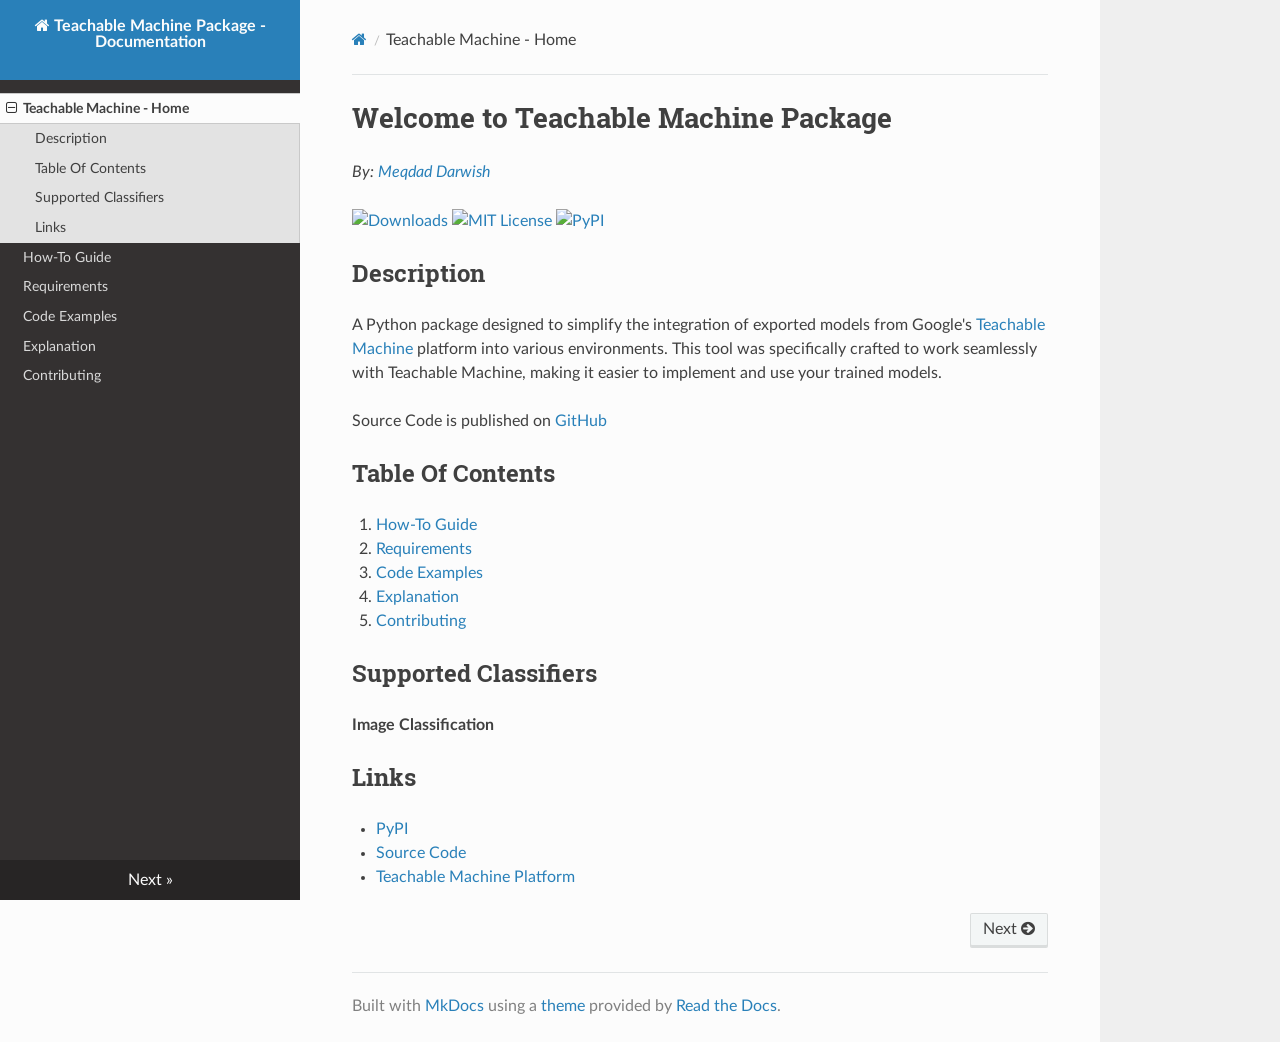
==== site/index.html @ 66cbc3a8 "build static documentation files for package version 1.2" ====
<!DOCTYPE html>
<html class="writer-html5" lang="en" >
<head>
    <meta charset="utf-8" />
    <meta http-equiv="X-UA-Compatible" content="IE=edge" />
    <meta name="viewport" content="width=device-width, initial-scale=1.0" /><meta name="description" content="None" />
      <link rel="shortcut icon" href="img/favicon.ico" />
    <title>Teachable Machine Package - Documentation</title>
    <link rel="stylesheet" href="css/theme.css" />
    <link rel="stylesheet" href="css/theme_extra.css" />
        <link rel="stylesheet" href="https://cdnjs.cloudflare.com/ajax/libs/highlight.js/11.8.0/styles/github.min.css" />
        <link href="assets/_mkdocstrings.css" rel="stylesheet" />
    
      <script>
        // Current page data
        var mkdocs_page_name = "Teachable Machine - Home";
        var mkdocs_page_input_path = "index.md";
        var mkdocs_page_url = null;
      </script>
    
    <!--[if lt IE 9]>
      <script src="js/html5shiv.min.js"></script>
    <![endif]-->
      <script src="https://cdnjs.cloudflare.com/ajax/libs/highlight.js/11.8.0/highlight.min.js"></script>
      <script>hljs.highlightAll();</script> 
</head>

<body class="wy-body-for-nav" role="document">

  <div class="wy-grid-for-nav">
    <nav data-toggle="wy-nav-shift" class="wy-nav-side stickynav">
    <div class="wy-side-scroll">
      <div class="wy-side-nav-search">
          <a href="." class="icon icon-home"> Teachable Machine Package - Documentation
        </a>
      </div>

      <div class="wy-menu wy-menu-vertical" data-spy="affix" role="navigation" aria-label="Navigation menu">
              <ul class="current">
                <li class="toctree-l1 current"><a class="reference internal current" href="#">Teachable Machine - Home</a>
    <ul class="current">
    <li class="toctree-l2"><a class="reference internal" href="#description">Description</a>
    </li>
    <li class="toctree-l2"><a class="reference internal" href="#table-of-contents">Table Of Contents</a>
    </li>
    <li class="toctree-l2"><a class="reference internal" href="#supported-classifiers">Supported Classifiers</a>
    </li>
    <li class="toctree-l2"><a class="reference internal" href="#links">Links</a>
    </li>
    </ul>
                </li>
              </ul>
              <ul>
                <li class="toctree-l1"><a class="reference internal" href="how-to-guide/">How-To Guide</a>
                </li>
              </ul>
              <ul>
                <li class="toctree-l1"><a class="reference internal" href="requirements/">Requirements</a>
                </li>
              </ul>
              <ul>
                <li class="toctree-l1"><a class="reference internal" href="codeExamples/">Code Examples</a>
                </li>
              </ul>
              <ul>
                <li class="toctree-l1"><a class="reference internal" href="explanation/">Explanation</a>
                </li>
              </ul>
              <ul>
                <li class="toctree-l1"><a class="reference internal" href="contribution/">Contributing</a>
                </li>
              </ul>
      </div>
    </div>
    </nav>

    <section data-toggle="wy-nav-shift" class="wy-nav-content-wrap">
      <nav class="wy-nav-top" role="navigation" aria-label="Mobile navigation menu">
          <i data-toggle="wy-nav-top" class="fa fa-bars"></i>
          <a href=".">Teachable Machine Package - Documentation</a>
        
      </nav>
      <div class="wy-nav-content">
        <div class="rst-content"><div role="navigation" aria-label="breadcrumbs navigation">
  <ul class="wy-breadcrumbs">
    <li><a href="." class="icon icon-home" aria-label="Docs"></a></li>
      <li class="breadcrumb-item active">Teachable Machine - Home</li>
    <li class="wy-breadcrumbs-aside">
    </li>
  </ul>
  <hr/>
</div>
          <div role="main" class="document" itemscope="itemscope" itemtype="http://schema.org/Article">
            <div class="section" itemprop="articleBody">
              
                <h1 id="welcome-to-teachable-machine-package">Welcome to Teachable Machine Package</h1>
<p><em>By: <a href="https://github.com/MeqdadDev">Meqdad Darwish</a></em></p>
<p><a href="https://pepy.tech/project/teachable-machine"><img alt="Downloads" src="https://static.pepy.tech/badge/teachable-machine" /></a>
<a href="https://choosealicense.com/licenses/mit/"><img alt="MIT License" src="https://img.shields.io/badge/License-MIT-green.svg" /></a>
<a href="https://pypi.org/project/teachable-machine/"><img alt="PyPI" src="https://img.shields.io/pypi/v/teachable-machine" /></a></p>
<h2 id="description">Description</h2>
<p>A Python package designed to simplify the integration of exported models from Google's <a href="https://teachablemachine.withgoogle.com/">Teachable Machine</a> platform into various environments.
This tool was specifically crafted to work seamlessly with Teachable Machine, making it easier to implement and use your trained models.</p>
<p>Source Code is published on <a href="https://github.com/MeqdadDev/teachable-machine">GitHub</a></p>
<h2 id="table-of-contents">Table Of Contents</h2>
<ol>
<li><a href="how-to-guide/">How-To Guide</a></li>
<li><a href="requirements/">Requirements</a></li>
<li><a href="codeExamples/">Code Examples</a></li>
<li><a href="explanation/">Explanation</a></li>
<li><a href="contribution/">Contributing</a></li>
</ol>
<h2 id="supported-classifiers">Supported Classifiers</h2>
<p><strong>Image Classification</strong></p>
<h2 id="links">Links</h2>
<ul>
<li>
<p><a href="https://pypi.org/project/teachable-machine/">PyPI</a></p>
</li>
<li>
<p><a href="https://github.com/MeqdadDev/teachable-machine">Source Code</a></p>
</li>
<li>
<p><a href="https://teachablemachine.withgoogle.com/">Teachable Machine Platform</a></p>
</li>
</ul>
              
            </div>
          </div><footer>
    <div class="rst-footer-buttons" role="navigation" aria-label="Footer Navigation">
        <a href="how-to-guide/" class="btn btn-neutral float-right" title="How-To Guide">Next <span class="icon icon-circle-arrow-right"></span></a>
    </div>

  <hr/>

  <div role="contentinfo">
    <!-- Copyright etc -->
  </div>

  Built with <a href="https://www.mkdocs.org/">MkDocs</a> using a <a href="https://github.com/readthedocs/sphinx_rtd_theme">theme</a> provided by <a href="https://readthedocs.org">Read the Docs</a>.
</footer>
          
        </div>
      </div>

    </section>

  </div>

  <div class="rst-versions" role="note" aria-label="Versions">
  <span class="rst-current-version" data-toggle="rst-current-version">
    
    
    
      <span><a href="how-to-guide/" style="color: #fcfcfc">Next &raquo;</a></span>
    
  </span>
</div>
    <script src="js/jquery-3.6.0.min.js"></script>
    <script>var base_url = ".";</script>
    <script src="js/theme_extra.js"></script>
    <script src="js/theme.js"></script>
    <script>
        jQuery(function () {
            SphinxRtdTheme.Navigation.enable(true);
        });
    </script>

</body>
</html>

<!--
MkDocs version : 1.6.0
Build Date UTC : 2024-08-16 12:16:47.919296+00:00
-->
---- site/css/theme.css ----
/*
 * This file is copied from the upstream ReadTheDocs Sphinx
 * theme. To aid upgradability this file should *not* be edited.
 * modifications we need should be included in theme_extra.css.
 *
 * https://github.com/readthedocs/sphinx_rtd_theme
 */

 /* sphinx_rtd_theme version 1.2.0 | MIT license */
html{box-sizing:border-box}*,:after,:before{box-sizing:inherit}article,aside,details,figcaption,figure,footer,header,hgroup,nav,section{display:block}audio,canvas,video{display:inline-block;*display:inline;*zoom:1}[hidden],audio:not([controls]){display:none}*{-webkit-box-sizing:border-box;-moz-box-sizing:border-box;box-sizing:border-box}html{font-size:100%;-webkit-text-size-adjust:100%;-ms-text-size-adjust:100%}body{margin:0}a:active,a:hover{outline:0}abbr[title]{border-bottom:1px dotted}b,strong{font-weight:700}blockquote{margin:0}dfn{font-style:italic}ins{background:#ff9;text-decoration:none}ins,mark{color:#000}mark{background:#ff0;font-style:italic;font-weight:700}.rst-content code,.rst-content tt,code,kbd,pre,samp{font-family:monospace,serif;_font-family:courier new,monospace;font-size:1em}pre{white-space:pre}q{quotes:none}q:after,q:before{content:"";content:none}small{font-size:85%}sub,sup{font-size:75%;line-height:0;position:relative;vertical-align:baseline}sup{top:-.5em}sub{bottom:-.25em}dl,ol,ul{margin:0;padding:0;list-style:none;list-style-image:none}li{list-style:none}dd{margin:0}img{border:0;-ms-interpolation-mode:bicubic;vertical-align:middle;max-width:100%}svg:not(:root){overflow:hidden}figure,form{margin:0}label{cursor:pointer}button,input,select,textarea{font-size:100%;margin:0;vertical-align:baseline;*vertical-align:middle}button,input{line-height:normal}button,input[type=button],input[type=reset],input[type=submit]{cursor:pointer;-webkit-appearance:button;*overflow:visible}button[disabled],input[disabled]{cursor:default}input[type=search]{-webkit-appearance:textfield;-moz-box-sizing:content-box;-webkit-box-sizing:content-box;box-sizing:content-box}textarea{resize:vertical}table{border-collapse:collapse;border-spacing:0}td{vertical-align:top}.chromeframe{margin:.2em 0;background:#ccc;color:#000;padding:.2em 0}.ir{display:block;border:0;text-indent:-999em;overflow:hidden;background-color:transparent;background-repeat:no-repeat;text-align:left;direction:ltr;*line-height:0}.ir br{display:none}.hidden{display:none!important;visibility:hidden}.visuallyhidden{border:0;clip:rect(0 0 0 0);height:1px;margin:-1px;overflow:hidden;padding:0;position:absolute;width:1px}.visuallyhidden.focusable:active,.visuallyhidden.focusable:focus{clip:auto;height:auto;margin:0;overflow:visible;position:static;width:auto}.invisible{visibility:hidden}.relative{position:relative}big,small{font-size:100%}@media print{body,html,section{background:none!important}*{box-shadow:none!important;text-shadow:none!important;filter:none!important;-ms-filter:none!important}a,a:visited{text-decoration:underline}.ir a:after,a[href^="#"]:after,a[href^="javascript:"]:after{content:""}blockquote,pre{page-break-inside:avoid}thead{display:table-header-group}img,tr{page-break-inside:avoid}img{max-width:100%!important}@page{margin:.5cm}.rst-content .toctree-wrapper>p.caption,h2,h3,p{orphans:3;widows:3}.rst-content .toctree-wrapper>p.caption,h2,h3{page-break-after:avoid}}.btn,.fa:before,.icon:before,.rst-content .admonition,.rst-content .admonition-title:before,.rst-content .admonition-todo,.rst-content .attention,.rst-content .caution,.rst-content .code-block-caption .headerlink:before,.rst-content .danger,.rst-content .eqno .headerlink:before,.rst-content .error,.rst-content .hint,.rst-content .important,.rst-content .note,.rst-content .seealso,.rst-content .tip,.rst-content .warning,.rst-content code.download span:first-child:before,.rst-content dl dt .headerlink:before,.rst-content h1 .headerlink:before,.rst-content h2 .headerlink:before,.rst-content h3 .headerlink:before,.rst-content h4 .headerlink:before,.rst-content h5 .headerlink:before,.rst-content h6 .headerlink:before,.rst-content p.caption .headerlink:before,.rst-content p .headerlink:before,.rst-content table>caption .headerlink:before,.rst-content tt.download span:first-child:before,.wy-alert,.wy-dropdown .caret:before,.wy-inline-validate.wy-inline-validate-danger .wy-input-context:before,.wy-inline-validate.wy-inline-validate-info .wy-input-context:before,.wy-inline-validate.wy-inline-validate-success .wy-input-context:before,.wy-inline-validate.wy-inline-validate-warning .wy-input-context:before,.wy-menu-vertical li.current>a button.toctree-expand:before,.wy-menu-vertical li.on a button.toctree-expand:before,.wy-menu-vertical li button.toctree-expand:before,input[type=color],input[type=date],input[type=datetime-local],input[type=datetime],input[type=email],input[type=month],input[type=number],input[type=password],input[type=search],input[type=tel],input[type=text],input[type=time],input[type=url],input[type=week],select,textarea{-webkit-font-smoothing:antialiased}.clearfix{*zoom:1}.clearfix:after,.clearfix:before{display:table;content:""}.clearfix:after{clear:both}/*!
 *  Font Awesome 4.7.0 by @davegandy - http://fontawesome.io - @fontawesome
 *  License - http://fontawesome.io/license (Font: SIL OFL 1.1, CSS: MIT License)
 */@font-face{font-family:FontAwesome;src:url(fonts/fontawesome-webfont.eot?674f50d287a8c48dc19ba404d20fe713);src:url(fonts/fontawesome-webfont.eot?674f50d287a8c48dc19ba404d20fe713?#iefix&v=4.7.0) format("embedded-opentype"),url(fonts/fontawesome-webfont.woff2?af7ae505a9eed503f8b8e6982036873e) format("woff2"),url(fonts/fontawesome-webfont.woff?fee66e712a8a08eef5805a46892932ad) format("woff"),url(fonts/fontawesome-webfont.ttf?b06871f281fee6b241d60582ae9369b9) format("truetype"),url(fonts/fontawesome-webfont.svg?912ec66d7572ff821749319396470bde#fontawesomeregular) format("svg");font-weight:400;font-style:normal}.fa,.icon,.rst-content .admonition-title,.rst-content .code-block-caption .headerlink,.rst-content .eqno .headerlink,.rst-content code.download span:first-child,.rst-content dl dt .headerlink,.rst-content h1 .headerlink,.rst-content h2 .headerlink,.rst-content h3 .headerlink,.rst-content h4 .headerlink,.rst-content h5 .headerlink,.rst-content h6 .headerlink,.rst-content p.caption .headerlink,.rst-content p .headerlink,.rst-content table>caption .headerlink,.rst-content tt.download span:first-child,.wy-menu-vertical li.current>a button.toctree-expand,.wy-menu-vertical li.on a button.toctree-expand,.wy-menu-vertical li button.toctree-expand{display:inline-block;font:normal normal normal 14px/1 FontAwesome;font-size:inherit;text-rendering:auto;-webkit-font-smoothing:antialiased;-moz-osx-font-smoothing:grayscale}.fa-lg{font-size:1.33333em;line-height:.75em;vertical-align:-15%}.fa-2x{font-size:2em}.fa-3x{font-size:3em}.fa-4x{font-size:4em}.fa-5x{font-size:5em}.fa-fw{width:1.28571em;text-align:center}.fa-ul{padding-left:0;margin-left:2.14286em;list-style-type:none}.fa-ul>li{position:relative}.fa-li{position:absolute;left:-2.14286em;width:2.14286em;top:.14286em;text-align:center}.fa-li.fa-lg{left:-1.85714em}.fa-border{padding:.2em .25em .15em;border:.08em solid #eee;border-radius:.1em}.fa-pull-left{float:left}.fa-pull-right{float:right}.fa-pull-left.icon,.fa.fa-pull-left,.rst-content .code-block-caption .fa-pull-left.headerlink,.rst-content .eqno .fa-pull-left.headerlink,.rst-content .fa-pull-left.admonition-title,.rst-content code.download span.fa-pull-left:first-child,.rst-content dl dt .fa-pull-left.headerlink,.rst-content h1 .fa-pull-left.headerlink,.rst-content h2 .fa-pull-left.headerlink,.rst-content h3 .fa-pull-left.headerlink,.rst-content h4 .fa-pull-left.headerlink,.rst-content h5 .fa-pull-left.headerlink,.rst-content h6 .fa-pull-left.headerlink,.rst-content p .fa-pull-left.headerlink,.rst-content table>caption .fa-pull-left.headerlink,.rst-content tt.download span.fa-pull-left:first-child,.wy-menu-vertical li.current>a button.fa-pull-left.toctree-expand,.wy-menu-vertical li.on a button.fa-pull-left.toctree-expand,.wy-menu-vertical li button.fa-pull-left.toctree-expand{margin-right:.3em}.fa-pull-right.icon,.fa.fa-pull-right,.rst-content .code-block-caption .fa-pull-right.headerlink,.rst-content .eqno .fa-pull-right.headerlink,.rst-content .fa-pull-right.admonition-title,.rst-content code.download span.fa-pull-right:first-child,.rst-content dl dt .fa-pull-right.headerlink,.rst-content h1 .fa-pull-right.headerlink,.rst-content h2 .fa-pull-right.headerlink,.rst-content h3 .fa-pull-right.headerlink,.rst-content h4 .fa-pull-right.headerlink,.rst-content h5 .fa-pull-right.headerlink,.rst-content h6 .fa-pull-right.headerlink,.rst-content p .fa-pull-right.headerlink,.rst-content table>caption .fa-pull-right.headerlink,.rst-content tt.download span.fa-pull-right:first-child,.wy-menu-vertical li.current>a button.fa-pull-right.toctree-expand,.wy-menu-vertical li.on a button.fa-pull-right.toctree-expand,.wy-menu-vertical li button.fa-pull-right.toctree-expand{margin-left:.3em}.pull-right{float:right}.pull-left{float:left}.fa.pull-left,.pull-left.icon,.rst-content .code-block-caption .pull-left.headerlink,.rst-content .eqno .pull-left.headerlink,.rst-content .pull-left.admonition-title,.rst-content code.download span.pull-left:first-child,.rst-content dl dt .pull-left.headerlink,.rst-content h1 .pull-left.headerlink,.rst-content h2 .pull-left.headerlink,.rst-content h3 .pull-left.headerlink,.rst-content h4 .pull-left.headerlink,.rst-content h5 .pull-left.headerlink,.rst-content h6 .pull-left.headerlink,.rst-content p .pull-left.headerlink,.rst-content table>caption .pull-left.headerlink,.rst-content tt.download span.pull-left:first-child,.wy-menu-vertical li.current>a button.pull-left.toctree-expand,.wy-menu-vertical li.on a button.pull-left.toctree-expand,.wy-menu-vertical li button.pull-left.toctree-expand{margin-right:.3em}.fa.pull-right,.pull-right.icon,.rst-content .code-block-caption .pull-right.headerlink,.rst-content .eqno .pull-right.headerlink,.rst-content .pull-right.admonition-title,.rst-content code.download span.pull-right:first-child,.rst-content dl dt .pull-right.headerlink,.rst-content h1 .pull-right.headerlink,.rst-content h2 .pull-right.headerlink,.rst-content h3 .pull-right.headerlink,.rst-content h4 .pull-right.headerlink,.rst-content h5 .pull-right.headerlink,.rst-content h6 .pull-right.headerlink,.rst-content p .pull-right.headerlink,.rst-content table>caption .pull-right.headerlink,.rst-content tt.download span.pull-right:first-child,.wy-menu-vertical li.current>a button.pull-right.toctree-expand,.wy-menu-vertical li.on a button.pull-right.toctree-expand,.wy-menu-vertical li button.pull-right.toctree-expand{margin-left:.3em}.fa-spin{-webkit-animation:fa-spin 2s linear infinite;animation:fa-spin 2s linear infinite}.fa-pulse{-webkit-animation:fa-spin 1s steps(8) infinite;animation:fa-spin 1s steps(8) infinite}@-webkit-keyframes fa-spin{0%{-webkit-transform:rotate(0deg);transform:rotate(0deg)}to{-webkit-transform:rotate(359deg);transform:rotate(359deg)}}@keyframes fa-spin{0%{-webkit-transform:rotate(0deg);transform:rotate(0deg)}to{-webkit-transform:rotate(359deg);transform:rotate(359deg)}}.fa-rotate-90{-ms-filter:"progid:DXImageTransform.Microsoft.BasicImage(rotation=1)";-webkit-transform:rotate(90deg);-ms-transform:rotate(90deg);transform:rotate(90deg)}.fa-rotate-180{-ms-filter:"progid:DXImageTransform.Microsoft.BasicImage(rotation=2)";-webkit-transform:rotate(180deg);-ms-transform:rotate(180deg);transform:rotate(180deg)}.fa-rotate-270{-ms-filter:"progid:DXImageTransform.Microsoft.BasicImage(rotation=3)";-webkit-transform:rotate(270deg);-ms-transform:rotate(270deg);transform:rotate(270deg)}.fa-flip-horizontal{-ms-filter:"progid:DXImageTransform.Microsoft.BasicImage(rotation=0, mirror=1)";-webkit-transform:scaleX(-1);-ms-transform:scaleX(-1);transform:scaleX(-1)}.fa-flip-vertical{-ms-filter:"progid:DXImageTransform.Microsoft.BasicImage(rotation=2, mirror=1)";-webkit-transform:scaleY(-1);-ms-transform:scaleY(-1);transform:scaleY(-1)}:root .fa-flip-horizontal,:root .fa-flip-vertical,:root .fa-rotate-90,:root .fa-rotate-180,:root .fa-rotate-270{filter:none}.fa-stack{position:relative;display:inline-block;width:2em;height:2em;line-height:2em;vertical-align:middle}.fa-stack-1x,.fa-stack-2x{position:absolute;left:0;width:100%;text-align:center}.fa-stack-1x{line-height:inherit}.fa-stack-2x{font-size:2em}.fa-inverse{color:#fff}.fa-glass:before{content:""}.fa-music:before{content:""}.fa-search:before,.icon-search:before{content:""}.fa-envelope-o:before{content:""}.fa-heart:before{content:""}.fa-star:before{content:""}.fa-star-o:before{content:""}.fa-user:before{content:""}.fa-film:before{content:""}.fa-th-large:before{content:""}.fa-th:before{content:""}.fa-th-list:before{content:""}.fa-check:before{content:""}.fa-close:before,.fa-remove:before,.fa-times:before{content:""}.fa-search-plus:before{content:""}.fa-search-minus:before{content:""}.fa-power-off:before{content:""}.fa-signal:before{content:""}.fa-cog:before,.fa-gear:before{content:""}.fa-trash-o:before{content:""}.fa-home:before,.icon-home:before{content:""}.fa-file-o:before{content:""}.fa-clock-o:before{content:""}.fa-road:before{content:""}.fa-download:before,.rst-content code.download span:first-child:before,.rst-content tt.download span:first-child:before{content:""}.fa-arrow-circle-o-down:before{content:""}.fa-arrow-circle-o-up:before{content:""}.fa-inbox:before{content:""}.fa-play-circle-o:before{content:""}.fa-repeat:before,.fa-rotate-right:before{content:""}.fa-refresh:before{content:""}.fa-list-alt:before{content:""}.fa-lock:before{content:""}.fa-flag:before{content:""}.fa-headphones:before{content:""}.fa-volume-off:before{content:""}.fa-volume-down:before{content:""}.fa-volume-up:before{content:""}.fa-qrcode:before{content:""}.fa-barcode:before{content:""}.fa-tag:before{content:""}.fa-tags:before{content:""}.fa-book:before,.icon-book:before{content:""}.fa-bookmark:before{content:""}.fa-print:before{content:""}.fa-camera:before{content:""}.fa-font:before{content:""}.fa-bold:before{content:""}.fa-italic:before{content:""}.fa-text-height:before{content:""}.fa-text-width:before{content:""}.fa-align-left:before{content:""}.fa-align-center:before{content:""}.fa-align-right:before{content:""}.fa-align-justify:before{content:""}.fa-list:before{content:""}.fa-dedent:before,.fa-outdent:before{content:""}.fa-indent:before{content:""}.fa-video-camera:before{content:""}.fa-image:before,.fa-photo:before,.fa-picture-o:before{content:""}.fa-pencil:before{content:""}.fa-map-marker:before{content:""}.fa-adjust:before{content:""}.fa-tint:before{content:""}.fa-edit:before,.fa-pencil-square-o:before{content:""}.fa-share-square-o:before{content:""}.fa-check-square-o:before{content:""}.fa-arrows:before{content:""}.fa-step-backward:before{content:""}.fa-fast-backward:before{content:""}.fa-backward:before{content:""}.fa-play:before{content:""}.fa-pause:before{content:""}.fa-stop:before{content:""}.fa-forward:before{content:""}.fa-fast-forward:before{content:""}.fa-step-forward:before{content:""}.fa-eject:before{content:""}.fa-chevron-left:before{content:""}.fa-chevron-right:before{content:""}.fa-plus-circle:before{content:""}.fa-minus-circle:before{content:""}.fa-times-circle:before,.wy-inline-validate.wy-inline-validate-danger .wy-input-context:before{content:""}.fa-check-circle:before,.wy-inline-validate.wy-inline-validate-success .wy-input-context:before{content:""}.fa-question-circle:before{content:""}.fa-info-circle:before{content:""}.fa-crosshairs:before{content:""}.fa-times-circle-o:before{content:""}.fa-check-circle-o:before{content:""}.fa-ban:before{content:""}.fa-arrow-left:before{content:""}.fa-arrow-right:before{content:""}.fa-arrow-up:before{content:""}.fa-arrow-down:before{content:""}.fa-mail-forward:before,.fa-share:before{content:""}.fa-expand:before{content:""}.fa-compress:before{content:""}.fa-plus:before{content:""}.fa-minus:before{content:""}.fa-asterisk:before{content:""}.fa-exclamation-circle:before,.rst-content .admonition-title:before,.wy-inline-validate.wy-inline-validate-info .wy-input-context:before,.wy-inline-validate.wy-inline-validate-warning .wy-input-context:before{content:""}.fa-gift:before{content:""}.fa-leaf:before{content:""}.fa-fire:before,.icon-fire:before{content:""}.fa-eye:before{content:""}.fa-eye-slash:before{content:""}.fa-exclamation-triangle:before,.fa-warning:before{content:""}.fa-plane:before{content:""}.fa-calendar:before{content:""}.fa-random:before{content:""}.fa-comment:before{content:""}.fa-magnet:before{content:""}.fa-chevron-up:before{content:""}.fa-chevron-down:before{content:""}.fa-retweet:before{content:""}.fa-shopping-cart:before{content:""}.fa-folder:before{content:""}.fa-folder-open:before{content:""}.fa-arrows-v:before{content:""}.fa-arrows-h:before{content:""}.fa-bar-chart-o:before,.fa-bar-chart:before{content:""}.fa-twitter-square:before{content:""}.fa-facebook-square:before{content:""}.fa-camera-retro:before{content:""}.fa-key:before{content:""}.fa-cogs:before,.fa-gears:before{content:""}.fa-comments:before{content:""}.fa-thumbs-o-up:before{content:""}.fa-thumbs-o-down:before{content:""}.fa-star-half:before{content:""}.fa-heart-o:before{content:""}.fa-sign-out:before{content:""}.fa-linkedin-square:before{content:""}.fa-thumb-tack:before{content:""}.fa-external-link:before{content:""}.fa-sign-in:before{content:""}.fa-trophy:before{content:""}.fa-github-square:before{content:""}.fa-upload:before{content:""}.fa-lemon-o:before{content:""}.fa-phone:before{content:""}.fa-square-o:before{content:""}.fa-bookmark-o:before{content:""}.fa-phone-square:before{content:""}.fa-twitter:before{content:""}.fa-facebook-f:before,.fa-facebook:before{content:""}.fa-github:before,.icon-github:before{content:""}.fa-unlock:before{content:""}.fa-credit-card:before{content:""}.fa-feed:before,.fa-rss:before{content:""}.fa-hdd-o:before{content:""}.fa-bullhorn:before{content:""}.fa-bell:before{content:""}.fa-certificate:before{content:""}.fa-hand-o-right:before{content:""}.fa-hand-o-left:before{content:""}.fa-hand-o-up:before{content:""}.fa-hand-o-down:before{content:""}.fa-arrow-circle-left:before,.icon-circle-arrow-left:before{content:""}.fa-arrow-circle-right:before,.icon-circle-arrow-right:before{content:""}.fa-arrow-circle-up:before{content:""}.fa-arrow-circle-down:before{content:""}.fa-globe:before{content:""}.fa-wrench:before{content:""}.fa-tasks:before{content:""}.fa-filter:before{content:""}.fa-briefcase:before{content:""}.fa-arrows-alt:before{content:""}.fa-group:before,.fa-users:before{content:""}.fa-chain:before,.fa-link:before,.icon-link:before{content:""}.fa-cloud:before{content:""}.fa-flask:before{content:""}.fa-cut:before,.fa-scissors:before{content:""}.fa-copy:before,.fa-files-o:before{content:""}.fa-paperclip:before{content:""}.fa-floppy-o:before,.fa-save:before{content:""}.fa-square:before{content:""}.fa-bars:before,.fa-navicon:before,.fa-reorder:before{content:""}.fa-list-ul:before{content:""}.fa-list-ol:before{content:""}.fa-strikethrough:before{content:""}.fa-underline:before{content:""}.fa-table:before{content:""}.fa-magic:before{content:""}.fa-truck:before{content:""}.fa-pinterest:before{content:""}.fa-pinterest-square:before{content:""}.fa-google-plus-square:before{content:""}.fa-google-plus:before{content:""}.fa-money:before{content:""}.fa-caret-down:before,.icon-caret-down:before,.wy-dropdown .caret:before{content:""}.fa-caret-up:before{content:""}.fa-caret-left:before{content:""}.fa-caret-right:before{content:""}.fa-columns:before{content:""}.fa-sort:before,.fa-unsorted:before{content:""}.fa-sort-desc:before,.fa-sort-down:before{content:""}.fa-sort-asc:before,.fa-sort-up:before{content:""}.fa-envelope:before{content:""}.fa-linkedin:before{content:""}.fa-rotate-left:before,.fa-undo:before{content:""}.fa-gavel:before,.fa-legal:before{content:""}.fa-dashboard:before,.fa-tachometer:before{content:""}.fa-comment-o:before{content:""}.fa-comments-o:before{content:""}.fa-bolt:before,.fa-flash:before{content:""}.fa-sitemap:before{content:""}.fa-umbrella:before{content:""}.fa-clipboard:before,.fa-paste:before{content:""}.fa-lightbulb-o:before{content:""}.fa-exchange:before{content:""}.fa-cloud-download:before{content:""}.fa-cloud-upload:before{content:""}.fa-user-md:before{content:""}.fa-stethoscope:before{content:""}.fa-suitcase:before{content:""}.fa-bell-o:before{content:""}.fa-coffee:before{content:""}.fa-cutlery:before{content:""}.fa-file-text-o:before{content:""}.fa-building-o:before{content:""}.fa-hospital-o:before{content:""}.fa-ambulance:before{content:""}.fa-medkit:before{content:""}.fa-fighter-jet:before{content:""}.fa-beer:before{content:""}.fa-h-square:before{content:""}.fa-plus-square:before{content:""}.fa-angle-double-left:before{content:""}.fa-angle-double-right:before{content:""}.fa-angle-double-up:before{content:""}.fa-angle-double-down:before{content:""}.fa-angle-left:before{content:""}.fa-angle-right:before{content:""}.fa-angle-up:before{content:""}.fa-angle-down:before{content:""}.fa-desktop:before{content:""}.fa-laptop:before{content:""}.fa-tablet:before{content:""}.fa-mobile-phone:before,.fa-mobile:before{content:""}.fa-circle-o:before{content:""}.fa-quote-left:before{content:""}.fa-quote-right:before{content:""}.fa-spinner:before{content:""}.fa-circle:before{content:""}.fa-mail-reply:before,.fa-reply:before{content:""}.fa-github-alt:before{content:""}.fa-folder-o:before{content:""}.fa-folder-open-o:before{content:""}.fa-smile-o:before{content:""}.fa-frown-o:before{content:""}.fa-meh-o:before{content:""}.fa-gamepad:before{content:""}.fa-keyboard-o:before{content:""}.fa-flag-o:before{content:""}.fa-flag-checkered:before{content:""}.fa-terminal:before{content:""}.fa-code:before{content:""}.fa-mail-reply-all:before,.fa-reply-all:before{content:""}.fa-star-half-empty:before,.fa-star-half-full:before,.fa-star-half-o:before{content:""}.fa-location-arrow:before{content:""}.fa-crop:before{content:""}.fa-code-fork:before{content:""}.fa-chain-broken:before,.fa-unlink:before{content:""}.fa-question:before{content:""}.fa-info:before{content:""}.fa-exclamation:before{content:""}.fa-superscript:before{content:""}.fa-subscript:before{content:""}.fa-eraser:before{content:""}.fa-puzzle-piece:before{content:""}.fa-microphone:before{content:""}.fa-microphone-slash:before{content:""}.fa-shield:before{content:""}.fa-calendar-o:before{content:""}.fa-fire-extinguisher:before{content:""}.fa-rocket:before{content:""}.fa-maxcdn:before{content:""}.fa-chevron-circle-left:before{content:""}.fa-chevron-circle-right:before{content:""}.fa-chevron-circle-up:before{content:""}.fa-chevron-circle-down:before{content:""}.fa-html5:before{content:""}.fa-css3:before{content:""}.fa-anchor:before{content:""}.fa-unlock-alt:before{content:""}.fa-bullseye:before{content:""}.fa-ellipsis-h:before{content:""}.fa-ellipsis-v:before{content:""}.fa-rss-square:before{content:""}.fa-play-circle:before{content:""}.fa-ticket:before{content:""}.fa-minus-square:before{content:""}.fa-minus-square-o:before,.wy-menu-vertical li.current>a button.toctree-expand:before,.wy-menu-vertical li.on a button.toctree-expand:before{content:""}.fa-level-up:before{content:""}.fa-level-down:before{content:""}.fa-check-square:before{content:""}.fa-pencil-square:before{content:""}.fa-external-link-square:before{content:""}.fa-share-square:before{content:""}.fa-compass:before{content:""}.fa-caret-square-o-down:before,.fa-toggle-down:before{content:""}.fa-caret-square-o-up:before,.fa-toggle-up:before{content:""}.fa-caret-square-o-right:before,.fa-toggle-right:before{content:""}.fa-eur:before,.fa-euro:before{content:""}.fa-gbp:before{content:""}.fa-dollar:before,.fa-usd:before{content:""}.fa-inr:before,.fa-rupee:before{content:""}.fa-cny:before,.fa-jpy:before,.fa-rmb:before,.fa-yen:before{content:""}.fa-rouble:before,.fa-rub:before,.fa-ruble:before{content:""}.fa-krw:before,.fa-won:before{content:""}.fa-bitcoin:before,.fa-btc:before{content:""}.fa-file:before{content:""}.fa-file-text:before{content:""}.fa-sort-alpha-asc:before{content:""}.fa-sort-alpha-desc:before{content:""}.fa-sort-amount-asc:before{content:""}.fa-sort-amount-desc:before{content:""}.fa-sort-numeric-asc:before{content:""}.fa-sort-numeric-desc:before{content:""}.fa-thumbs-up:before{content:""}.fa-thumbs-down:before{content:""}.fa-youtube-square:before{content:""}.fa-youtube:before{content:""}.fa-xing:before{content:""}.fa-xing-square:before{content:""}.fa-youtube-play:before{content:""}.fa-dropbox:before{content:""}.fa-stack-overflow:before{content:""}.fa-instagram:before{content:""}.fa-flickr:before{content:""}.fa-adn:before{content:""}.fa-bitbucket:before,.icon-bitbucket:before{content:""}.fa-bitbucket-square:before{content:""}.fa-tumblr:before{content:""}.fa-tumblr-square:before{content:""}.fa-long-arrow-down:before{content:""}.fa-long-arrow-up:before{content:""}.fa-long-arrow-left:before{content:""}.fa-long-arrow-right:before{content:""}.fa-apple:before{content:""}.fa-windows:before{content:""}.fa-android:before{content:""}.fa-linux:before{content:""}.fa-dribbble:before{content:""}.fa-skype:before{content:""}.fa-foursquare:before{content:""}.fa-trello:before{content:""}.fa-female:before{content:""}.fa-male:before{content:""}.fa-gittip:before,.fa-gratipay:before{content:""}.fa-sun-o:before{content:""}.fa-moon-o:before{content:""}.fa-archive:before{content:""}.fa-bug:before{content:""}.fa-vk:before{content:""}.fa-weibo:before{content:""}.fa-renren:before{content:""}.fa-pagelines:before{content:""}.fa-stack-exchange:before{content:""}.fa-arrow-circle-o-right:before{content:""}.fa-arrow-circle-o-left:before{content:""}.fa-caret-square-o-left:before,.fa-toggle-left:before{content:""}.fa-dot-circle-o:before{content:""}.fa-wheelchair:before{content:""}.fa-vimeo-square:before{content:""}.fa-try:before,.fa-turkish-lira:before{content:""}.fa-plus-square-o:before,.wy-menu-vertical li button.toctree-expand:before{content:""}.fa-space-shuttle:before{content:""}.fa-slack:before{content:""}.fa-envelope-square:before{content:""}.fa-wordpress:before{content:""}.fa-openid:before{content:""}.fa-bank:before,.fa-institution:before,.fa-university:before{content:""}.fa-graduation-cap:before,.fa-mortar-board:before{content:""}.fa-yahoo:before{content:""}.fa-google:before{content:""}.fa-reddit:before{content:""}.fa-reddit-square:before{content:""}.fa-stumbleupon-circle:before{content:""}.fa-stumbleupon:before{content:""}.fa-delicious:before{content:""}.fa-digg:before{content:""}.fa-pied-piper-pp:before{content:""}.fa-pied-piper-alt:before{content:""}.fa-drupal:before{content:""}.fa-joomla:before{content:""}.fa-language:before{content:""}.fa-fax:before{content:""}.fa-building:before{content:""}.fa-child:before{content:""}.fa-paw:before{content:""}.fa-spoon:before{content:""}.fa-cube:before{content:""}.fa-cubes:before{content:""}.fa-behance:before{content:""}.fa-behance-square:before{content:""}.fa-steam:before{content:""}.fa-steam-square:before{content:""}.fa-recycle:before{content:""}.fa-automobile:before,.fa-car:before{content:""}.fa-cab:before,.fa-taxi:before{content:""}.fa-tree:before{content:""}.fa-spotify:before{content:""}.fa-deviantart:before{content:""}.fa-soundcloud:before{content:""}.fa-database:before{content:""}.fa-file-pdf-o:before{content:""}.fa-file-word-o:before{content:""}.fa-file-excel-o:before{content:""}.fa-file-powerpoint-o:before{content:""}.fa-file-image-o:before,.fa-file-photo-o:before,.fa-file-picture-o:before{content:""}.fa-file-archive-o:before,.fa-file-zip-o:before{content:""}.fa-file-audio-o:before,.fa-file-sound-o:before{content:""}.fa-file-movie-o:before,.fa-file-video-o:before{content:""}.fa-file-code-o:before{content:""}.fa-vine:before{content:""}.fa-codepen:before{content:""}.fa-jsfiddle:before{content:""}.fa-life-bouy:before,.fa-life-buoy:before,.fa-life-ring:before,.fa-life-saver:before,.fa-support:before{content:""}.fa-circle-o-notch:before{content:""}.fa-ra:before,.fa-rebel:before,.fa-resistance:before{content:""}.fa-empire:before,.fa-ge:before{content:""}.fa-git-square:before{content:""}.fa-git:before{content:""}.fa-hacker-news:before,.fa-y-combinator-square:before,.fa-yc-square:before{content:""}.fa-tencent-weibo:before{content:""}.fa-qq:before{content:""}.fa-wechat:before,.fa-weixin:before{content:""}.fa-paper-plane:before,.fa-send:before{content:""}.fa-paper-plane-o:before,.fa-send-o:before{content:""}.fa-history:before{content:""}.fa-circle-thin:before{content:""}.fa-header:before{content:""}.fa-paragraph:before{content:""}.fa-sliders:before{content:""}.fa-share-alt:before{content:""}.fa-share-alt-square:before{content:""}.fa-bomb:before{content:""}.fa-futbol-o:before,.fa-soccer-ball-o:before{content:""}.fa-tty:before{content:""}.fa-binoculars:before{content:""}.fa-plug:before{content:""}.fa-slideshare:before{content:""}.fa-twitch:before{content:""}.fa-yelp:before{content:""}.fa-newspaper-o:before{content:""}.fa-wifi:before{content:""}.fa-calculator:before{content:""}.fa-paypal:before{content:""}.fa-google-wallet:before{content:""}.fa-cc-visa:before{content:""}.fa-cc-mastercard:before{content:""}.fa-cc-discover:before{content:""}.fa-cc-amex:before{content:""}.fa-cc-paypal:before{content:""}.fa-cc-stripe:before{content:""}.fa-bell-slash:before{content:""}.fa-bell-slash-o:before{content:""}.fa-trash:before{content:""}.fa-copyright:before{content:""}.fa-at:before{content:""}.fa-eyedropper:before{content:""}.fa-paint-brush:before{content:""}.fa-birthday-cake:before{content:""}.fa-area-chart:before{content:""}.fa-pie-chart:before{content:""}.fa-line-chart:before{content:""}.fa-lastfm:before{content:""}.fa-lastfm-square:before{content:""}.fa-toggle-off:before{content:""}.fa-toggle-on:before{content:""}.fa-bicycle:before{content:""}.fa-bus:before{content:""}.fa-ioxhost:before{content:""}.fa-angellist:before{content:""}.fa-cc:before{content:""}.fa-ils:before,.fa-shekel:before,.fa-sheqel:before{content:""}.fa-meanpath:before{content:""}.fa-buysellads:before{content:""}.fa-connectdevelop:before{content:""}.fa-dashcube:before{content:""}.fa-forumbee:before{content:""}.fa-leanpub:before{content:""}.fa-sellsy:before{content:""}.fa-shirtsinbulk:before{content:""}.fa-simplybuilt:before{content:""}.fa-skyatlas:before{content:""}.fa-cart-plus:before{content:""}.fa-cart-arrow-down:before{content:""}.fa-diamond:before{content:""}.fa-ship:before{content:""}.fa-user-secret:before{content:""}.fa-motorcycle:before{content:""}.fa-street-view:before{content:""}.fa-heartbeat:before{content:""}.fa-venus:before{content:""}.fa-mars:before{content:""}.fa-mercury:before{content:""}.fa-intersex:before,.fa-transgender:before{content:""}.fa-transgender-alt:before{content:""}.fa-venus-double:before{content:""}.fa-mars-double:before{content:""}.fa-venus-mars:before{content:""}.fa-mars-stroke:before{content:""}.fa-mars-stroke-v:before{content:""}.fa-mars-stroke-h:before{content:""}.fa-neuter:before{content:""}.fa-genderless:before{content:""}.fa-facebook-official:before{content:""}.fa-pinterest-p:before{content:""}.fa-whatsapp:before{content:""}.fa-server:before{content:""}.fa-user-plus:before{content:""}.fa-user-times:before{content:""}.fa-bed:before,.fa-hotel:before{content:""}.fa-viacoin:before{content:""}.fa-train:before{content:""}.fa-subway:before{content:""}.fa-medium:before{content:""}.fa-y-combinator:before,.fa-yc:before{content:""}.fa-optin-monster:before{content:""}.fa-opencart:before{content:""}.fa-expeditedssl:before{content:""}.fa-battery-4:before,.fa-battery-full:before,.fa-battery:before{content:""}.fa-battery-3:before,.fa-battery-three-quarters:before{content:""}.fa-battery-2:before,.fa-battery-half:before{content:""}.fa-battery-1:before,.fa-battery-quarter:before{content:""}.fa-battery-0:before,.fa-battery-empty:before{content:""}.fa-mouse-pointer:before{content:""}.fa-i-cursor:before{content:""}.fa-object-group:before{content:""}.fa-object-ungroup:before{content:""}.fa-sticky-note:before{content:""}.fa-sticky-note-o:before{content:""}.fa-cc-jcb:before{content:""}.fa-cc-diners-club:before{content:""}.fa-clone:before{content:""}.fa-balance-scale:before{content:""}.fa-hourglass-o:before{content:""}.fa-hourglass-1:before,.fa-hourglass-start:before{content:""}.fa-hourglass-2:before,.fa-hourglass-half:before{content:""}.fa-hourglass-3:before,.fa-hourglass-end:before{content:""}.fa-hourglass:before{content:""}.fa-hand-grab-o:before,.fa-hand-rock-o:before{content:""}.fa-hand-paper-o:before,.fa-hand-stop-o:before{content:""}.fa-hand-scissors-o:before{content:""}.fa-hand-lizard-o:before{content:""}.fa-hand-spock-o:before{content:""}.fa-hand-pointer-o:before{content:""}.fa-hand-peace-o:before{content:""}.fa-trademark:before{content:""}.fa-registered:before{content:""}.fa-creative-commons:before{content:""}.fa-gg:before{content:""}.fa-gg-circle:before{content:""}.fa-tripadvisor:before{content:""}.fa-odnoklassniki:before{content:""}.fa-odnoklassniki-square:before{content:""}.fa-get-pocket:before{content:""}.fa-wikipedia-w:before{content:""}.fa-safari:before{content:""}.fa-chrome:before{content:""}.fa-firefox:before{content:""}.fa-opera:before{content:""}.fa-internet-explorer:before{content:""}.fa-television:before,.fa-tv:before{content:""}.fa-contao:before{content:""}.fa-500px:before{content:""}.fa-amazon:before{content:""}.fa-calendar-plus-o:before{content:""}.fa-calendar-minus-o:before{content:""}.fa-calendar-times-o:before{content:""}.fa-calendar-check-o:before{content:""}.fa-industry:before{content:""}.fa-map-pin:before{content:""}.fa-map-signs:before{content:""}.fa-map-o:before{content:""}.fa-map:before{content:""}.fa-commenting:before{content:""}.fa-commenting-o:before{content:""}.fa-houzz:before{content:""}.fa-vimeo:before{content:""}.fa-black-tie:before{content:""}.fa-fonticons:before{content:""}.fa-reddit-alien:before{content:""}.fa-edge:before{content:""}.fa-credit-card-alt:before{content:""}.fa-codiepie:before{content:""}.fa-modx:before{content:""}.fa-fort-awesome:before{content:""}.fa-usb:before{content:""}.fa-product-hunt:before{content:""}.fa-mixcloud:before{content:""}.fa-scribd:before{content:""}.fa-pause-circle:before{content:""}.fa-pause-circle-o:before{content:""}.fa-stop-circle:before{content:""}.fa-stop-circle-o:before{content:""}.fa-shopping-bag:before{content:""}.fa-shopping-basket:before{content:""}.fa-hashtag:before{content:""}.fa-bluetooth:before{content:""}.fa-bluetooth-b:before{content:""}.fa-percent:before{content:""}.fa-gitlab:before,.icon-gitlab:before{content:""}.fa-wpbeginner:before{content:""}.fa-wpforms:before{content:""}.fa-envira:before{content:""}.fa-universal-access:before{content:""}.fa-wheelchair-alt:before{content:""}.fa-question-circle-o:before{content:""}.fa-blind:before{content:""}.fa-audio-description:before{content:""}.fa-volume-control-phone:before{content:""}.fa-braille:before{content:""}.fa-assistive-listening-systems:before{content:""}.fa-american-sign-language-interpreting:before,.fa-asl-interpreting:before{content:""}.fa-deaf:before,.fa-deafness:before,.fa-hard-of-hearing:before{content:""}.fa-glide:before{content:""}.fa-glide-g:before{content:""}.fa-sign-language:before,.fa-signing:before{content:""}.fa-low-vision:before{content:""}.fa-viadeo:before{content:""}.fa-viadeo-square:before{content:""}.fa-snapchat:before{content:""}.fa-snapchat-ghost:before{content:""}.fa-snapchat-square:before{content:""}.fa-pied-piper:before{content:""}.fa-first-order:before{content:""}.fa-yoast:before{content:""}.fa-themeisle:before{content:""}.fa-google-plus-circle:before,.fa-google-plus-official:before{content:""}.fa-fa:before,.fa-font-awesome:before{content:""}.fa-handshake-o:before{content:""}.fa-envelope-open:before{content:""}.fa-envelope-open-o:before{content:""}.fa-linode:before{content:""}.fa-address-book:before{content:""}.fa-address-book-o:before{content:""}.fa-address-card:before,.fa-vcard:before{content:""}.fa-address-card-o:before,.fa-vcard-o:before{content:""}.fa-user-circle:before{content:""}.fa-user-circle-o:before{content:""}.fa-user-o:before{content:""}.fa-id-badge:before{content:""}.fa-drivers-license:before,.fa-id-card:before{content:""}.fa-drivers-license-o:before,.fa-id-card-o:before{content:""}.fa-quora:before{content:""}.fa-free-code-camp:before{content:""}.fa-telegram:before{content:""}.fa-thermometer-4:before,.fa-thermometer-full:before,.fa-thermometer:before{content:""}.fa-thermometer-3:before,.fa-thermometer-three-quarters:before{content:""}.fa-thermometer-2:before,.fa-thermometer-half:before{content:""}.fa-thermometer-1:before,.fa-thermometer-quarter:before{content:""}.fa-thermometer-0:before,.fa-thermometer-empty:before{content:""}.fa-shower:before{content:""}.fa-bath:before,.fa-bathtub:before,.fa-s15:before{content:""}.fa-podcast:before{content:""}.fa-window-maximize:before{content:""}.fa-window-minimize:before{content:""}.fa-window-restore:before{content:""}.fa-times-rectangle:before,.fa-window-close:before{content:""}.fa-times-rectangle-o:before,.fa-window-close-o:before{content:""}.fa-bandcamp:before{content:""}.fa-grav:before{content:""}.fa-etsy:before{content:""}.fa-imdb:before{content:""}.fa-ravelry:before{content:""}.fa-eercast:before{content:""}.fa-microchip:before{content:""}.fa-snowflake-o:before{content:""}.fa-superpowers:before{content:""}.fa-wpexplorer:before{content:""}.fa-meetup:before{content:""}.sr-only{position:absolute;width:1px;height:1px;padding:0;margin:-1px;overflow:hidden;clip:rect(0,0,0,0);border:0}.sr-only-focusable:active,.sr-only-focusable:focus{position:static;width:auto;height:auto;margin:0;overflow:visible;clip:auto}.fa,.icon,.rst-content .admonition-title,.rst-content .code-block-caption .headerlink,.rst-content .eqno .headerlink,.rst-content code.download span:first-child,.rst-content dl dt .headerlink,.rst-content h1 .headerlink,.rst-content h2 .headerlink,.rst-content h3 .headerlink,.rst-content h4 .headerlink,.rst-content h5 .headerlink,.rst-content h6 .headerlink,.rst-content p.caption .headerlink,.rst-content p .headerlink,.rst-content table>caption .headerlink,.rst-content tt.download span:first-child,.wy-dropdown .caret,.wy-inline-validate.wy-inline-validate-danger .wy-input-context,.wy-inline-validate.wy-inline-validate-info .wy-input-context,.wy-inline-validate.wy-inline-validate-success .wy-input-context,.wy-inline-validate.wy-inline-validate-warning .wy-input-context,.wy-menu-vertical li.current>a button.toctree-expand,.wy-menu-vertical li.on a button.toctree-expand,.wy-menu-vertical li button.toctree-expand{font-family:inherit}.fa:before,.icon:before,.rst-content .admonition-title:before,.rst-content .code-block-caption .headerlink:before,.rst-content .eqno .headerlink:before,.rst-content code.download span:first-child:before,.rst-content dl dt .headerlink:before,.rst-content h1 .headerlink:before,.rst-content h2 .headerlink:before,.rst-content h3 .headerlink:before,.rst-content h4 .headerlink:before,.rst-content h5 .headerlink:before,.rst-content h6 .headerlink:before,.rst-content p.caption .headerlink:before,.rst-content p .headerlink:before,.rst-content table>caption .headerlink:before,.rst-content tt.download span:first-child:before,.wy-dropdown .caret:before,.wy-inline-validate.wy-inline-validate-danger .wy-input-context:before,.wy-inline-validate.wy-inline-validate-info .wy-input-context:before,.wy-inline-validate.wy-inline-validate-success .wy-input-context:before,.wy-inline-validate.wy-inline-validate-warning .wy-input-context:before,.wy-menu-vertical li.current>a button.toctree-expand:before,.wy-menu-vertical li.on a button.toctree-expand:before,.wy-menu-vertical li button.toctree-expand:before{font-family:FontAwesome;display:inline-block;font-style:normal;font-weight:400;line-height:1;text-decoration:inherit}.rst-content .code-block-caption a .headerlink,.rst-content .eqno a .headerlink,.rst-content a .admonition-title,.rst-content code.download a span:first-child,.rst-content dl dt a .headerlink,.rst-content h1 a .headerlink,.rst-content h2 a .headerlink,.rst-content h3 a .headerlink,.rst-content h4 a .headerlink,.rst-content h5 a .headerlink,.rst-content h6 a .headerlink,.rst-content p.caption a .headerlink,.rst-content p a .headerlink,.rst-content table>caption a .headerlink,.rst-content tt.download a span:first-child,.wy-menu-vertical li.current>a button.toctree-expand,.wy-menu-vertical li.on a button.toctree-expand,.wy-menu-vertical li a button.toctree-expand,a .fa,a .icon,a .rst-content .admonition-title,a .rst-content .code-block-caption .headerlink,a .rst-content .eqno .headerlink,a .rst-content code.download span:first-child,a .rst-content dl dt .headerlink,a .rst-content h1 .headerlink,a .rst-content h2 .headerlink,a .rst-content h3 .headerlink,a .rst-content h4 .headerlink,a .rst-content h5 .headerlink,a .rst-content h6 .headerlink,a .rst-content p.caption .headerlink,a .rst-content p .headerlink,a .rst-content table>caption .headerlink,a .rst-content tt.download span:first-child,a .wy-menu-vertical li button.toctree-expand{display:inline-block;text-decoration:inherit}.btn .fa,.btn .icon,.btn .rst-content .admonition-title,.btn .rst-content .code-block-caption .headerlink,.btn .rst-content .eqno .headerlink,.btn .rst-content code.download span:first-child,.btn .rst-content dl dt .headerlink,.btn .rst-content h1 .headerlink,.btn .rst-content h2 .headerlink,.btn .rst-content h3 .headerlink,.btn .rst-content h4 .headerlink,.btn .rst-content h5 .headerlink,.btn .rst-content h6 .headerlink,.btn .rst-content p .headerlink,.btn .rst-content table>caption .headerlink,.btn .rst-content tt.download span:first-child,.btn .wy-menu-vertical li.current>a button.toctree-expand,.btn .wy-menu-vertical li.on a button.toctree-expand,.btn .wy-menu-vertical li button.toctree-expand,.nav .fa,.nav .icon,.nav .rst-content .admonition-title,.nav .rst-content .code-block-caption .headerlink,.nav .rst-content .eqno .headerlink,.nav .rst-content code.download span:first-child,.nav .rst-content dl dt .headerlink,.nav .rst-content h1 .headerlink,.nav .rst-content h2 .headerlink,.nav .rst-content h3 .headerlink,.nav .rst-content h4 .headerlink,.nav .rst-content h5 .headerlink,.nav .rst-content h6 .headerlink,.nav .rst-content p .headerlink,.nav .rst-content table>caption .headerlink,.nav .rst-content tt.download span:first-child,.nav .wy-menu-vertical li.current>a button.toctree-expand,.nav .wy-menu-vertical li.on a button.toctree-expand,.nav .wy-menu-vertical li button.toctree-expand,.rst-content .btn .admonition-title,.rst-content .code-block-caption .btn .headerlink,.rst-content .code-block-caption .nav .headerlink,.rst-content .eqno .btn .headerlink,.rst-content .eqno .nav .headerlink,.rst-content .nav .admonition-title,.rst-content code.download .btn span:first-child,.rst-content code.download .nav span:first-child,.rst-content dl dt .btn .headerlink,.rst-content dl dt .nav .headerlink,.rst-content h1 .btn .headerlink,.rst-content h1 .nav .headerlink,.rst-content h2 .btn .headerlink,.rst-content h2 .nav .headerlink,.rst-content h3 .btn .headerlink,.rst-content h3 .nav .headerlink,.rst-content h4 .btn .headerlink,.rst-content h4 .nav .headerlink,.rst-content h5 .btn .headerlink,.rst-content h5 .nav .headerlink,.rst-content h6 .btn .headerlink,.rst-content h6 .nav .headerlink,.rst-content p .btn .headerlink,.rst-content p .nav .headerlink,.rst-content table>caption .btn .headerlink,.rst-content table>caption .nav .headerlink,.rst-content tt.download .btn span:first-child,.rst-content tt.download .nav span:first-child,.wy-menu-vertical li .btn button.toctree-expand,.wy-menu-vertical li.current>a .btn button.toctree-expand,.wy-menu-vertical li.current>a .nav button.toctree-expand,.wy-menu-vertical li .nav button.toctree-expand,.wy-menu-vertical li.on a .btn button.toctree-expand,.wy-menu-vertical li.on a .nav button.toctree-expand{display:inline}.btn .fa-large.icon,.btn .fa.fa-large,.btn .rst-content .code-block-caption .fa-large.headerlink,.btn .rst-content .eqno .fa-large.headerlink,.btn .rst-content .fa-large.admonition-title,.btn .rst-content code.download span.fa-large:first-child,.btn .rst-content dl dt .fa-large.headerlink,.btn .rst-content h1 .fa-large.headerlink,.btn .rst-content h2 .fa-large.headerlink,.btn .rst-content h3 .fa-large.headerlink,.btn .rst-content h4 .fa-large.headerlink,.btn .rst-content h5 .fa-large.headerlink,.btn .rst-content h6 .fa-large.headerlink,.btn .rst-content p .fa-large.headerlink,.btn .rst-content table>caption .fa-large.headerlink,.btn .rst-content tt.download span.fa-large:first-child,.btn .wy-menu-vertical li button.fa-large.toctree-expand,.nav .fa-large.icon,.nav .fa.fa-large,.nav .rst-content .code-block-caption .fa-large.headerlink,.nav .rst-content .eqno .fa-large.headerlink,.nav .rst-content .fa-large.admonition-title,.nav .rst-content code.download span.fa-large:first-child,.nav .rst-content dl dt .fa-large.headerlink,.nav .rst-content h1 .fa-large.headerlink,.nav .rst-content h2 .fa-large.headerlink,.nav .rst-content h3 .fa-large.headerlink,.nav .rst-content h4 .fa-large.headerlink,.nav .rst-content h5 .fa-large.headerlink,.nav .rst-content h6 .fa-large.headerlink,.nav .rst-content p .fa-large.headerlink,.nav .rst-content table>caption .fa-large.headerlink,.nav .rst-content tt.download span.fa-large:first-child,.nav .wy-menu-vertical li button.fa-large.toctree-expand,.rst-content .btn .fa-large.admonition-title,.rst-content .code-block-caption .btn .fa-large.headerlink,.rst-content .code-block-caption .nav .fa-large.headerlink,.rst-content .eqno .btn .fa-large.headerlink,.rst-content .eqno .nav .fa-large.headerlink,.rst-content .nav .fa-large.admonition-title,.rst-content code.download .btn span.fa-large:first-child,.rst-content code.download .nav span.fa-large:first-child,.rst-content dl dt .btn .fa-large.headerlink,.rst-content dl dt .nav .fa-large.headerlink,.rst-content h1 .btn .fa-large.headerlink,.rst-content h1 .nav .fa-large.headerlink,.rst-content h2 .btn .fa-large.headerlink,.rst-content h2 .nav .fa-large.headerlink,.rst-content h3 .btn .fa-large.headerlink,.rst-content h3 .nav .fa-large.headerlink,.rst-content h4 .btn .fa-large.headerlink,.rst-content h4 .nav .fa-large.headerlink,.rst-content h5 .btn .fa-large.headerlink,.rst-content h5 .nav .fa-large.headerlink,.rst-content h6 .btn .fa-large.headerlink,.rst-content h6 .nav .fa-large.headerlink,.rst-content p .btn .fa-large.headerlink,.rst-content p .nav .fa-large.headerlink,.rst-content table>caption .btn .fa-large.headerlink,.rst-content table>caption .nav .fa-large.headerlink,.rst-content tt.download .btn span.fa-large:first-child,.rst-content tt.download .nav span.fa-large:first-child,.wy-menu-vertical li .btn button.fa-large.toctree-expand,.wy-menu-vertical li .nav button.fa-large.toctree-expand{line-height:.9em}.btn .fa-spin.icon,.btn .fa.fa-spin,.btn .rst-content .code-block-caption .fa-spin.headerlink,.btn .rst-content .eqno .fa-spin.headerlink,.btn .rst-content .fa-spin.admonition-title,.btn .rst-content code.download span.fa-spin:first-child,.btn .rst-content dl dt .fa-spin.headerlink,.btn .rst-content h1 .fa-spin.headerlink,.btn .rst-content h2 .fa-spin.headerlink,.btn .rst-content h3 .fa-spin.headerlink,.btn .rst-content h4 .fa-spin.headerlink,.btn .rst-content h5 .fa-spin.headerlink,.btn .rst-content h6 .fa-spin.headerlink,.btn .rst-content p .fa-spin.headerlink,.btn .rst-content table>caption .fa-spin.headerlink,.btn .rst-content tt.download span.fa-spin:first-child,.btn .wy-menu-vertical li button.fa-spin.toctree-expand,.nav .fa-spin.icon,.nav .fa.fa-spin,.nav .rst-content .code-block-caption .fa-spin.headerlink,.nav .rst-content .eqno .fa-spin.headerlink,.nav .rst-content .fa-spin.admonition-title,.nav .rst-content code.download span.fa-spin:first-child,.nav .rst-content dl dt .fa-spin.headerlink,.nav .rst-content h1 .fa-spin.headerlink,.nav .rst-content h2 .fa-spin.headerlink,.nav .rst-content h3 .fa-spin.headerlink,.nav .rst-content h4 .fa-spin.headerlink,.nav .rst-content h5 .fa-spin.headerlink,.nav .rst-content h6 .fa-spin.headerlink,.nav .rst-content p .fa-spin.headerlink,.nav .rst-content table>caption .fa-spin.headerlink,.nav .rst-content tt.download span.fa-spin:first-child,.nav .wy-menu-vertical li button.fa-spin.toctree-expand,.rst-content .btn .fa-spin.admonition-title,.rst-content .code-block-caption .btn .fa-spin.headerlink,.rst-content .code-block-caption .nav .fa-spin.headerlink,.rst-content .eqno .btn .fa-spin.headerlink,.rst-content .eqno .nav .fa-spin.headerlink,.rst-content .nav .fa-spin.admonition-title,.rst-content code.download .btn span.fa-spin:first-child,.rst-content code.download .nav span.fa-spin:first-child,.rst-content dl dt .btn .fa-spin.headerlink,.rst-content dl dt .nav .fa-spin.headerlink,.rst-content h1 .btn .fa-spin.headerlink,.rst-content h1 .nav .fa-spin.headerlink,.rst-content h2 .btn .fa-spin.headerlink,.rst-content h2 .nav .fa-spin.headerlink,.rst-content h3 .btn .fa-spin.headerlink,.rst-content h3 .nav .fa-spin.headerlink,.rst-content h4 .btn .fa-spin.headerlink,.rst-content h4 .nav .fa-spin.headerlink,.rst-content h5 .btn .fa-spin.headerlink,.rst-content h5 .nav .fa-spin.headerlink,.rst-content h6 .btn .fa-spin.headerlink,.rst-content h6 .nav .fa-spin.headerlink,.rst-content p .btn .fa-spin.headerlink,.rst-content p .nav .fa-spin.headerlink,.rst-content table>caption .btn .fa-spin.headerlink,.rst-content table>caption .nav .fa-spin.headerlink,.rst-content tt.download .btn span.fa-spin:first-child,.rst-content tt.download .nav span.fa-spin:first-child,.wy-menu-vertical li .btn button.fa-spin.toctree-expand,.wy-menu-vertical li .nav button.fa-spin.toctree-expand{display:inline-block}.btn.fa:before,.btn.icon:before,.rst-content .btn.admonition-title:before,.rst-content .code-block-caption .btn.headerlink:before,.rst-content .eqno .btn.headerlink:before,.rst-content code.download span.btn:first-child:before,.rst-content dl dt .btn.headerlink:before,.rst-content h1 .btn.headerlink:before,.rst-content h2 .btn.headerlink:before,.rst-content h3 .btn.headerlink:before,.rst-content h4 .btn.headerlink:before,.rst-content h5 .btn.headerlink:before,.rst-content h6 .btn.headerlink:before,.rst-content p .btn.headerlink:before,.rst-content table>caption .btn.headerlink:before,.rst-content tt.download span.btn:first-child:before,.wy-menu-vertical li button.btn.toctree-expand:before{opacity:.5;-webkit-transition:opacity .05s ease-in;-moz-transition:opacity .05s ease-in;transition:opacity .05s ease-in}.btn.fa:hover:before,.btn.icon:hover:before,.rst-content .btn.admonition-title:hover:before,.rst-content .code-block-caption .btn.headerlink:hover:before,.rst-content .eqno .btn.headerlink:hover:before,.rst-content code.download span.btn:first-child:hover:before,.rst-content dl dt .btn.headerlink:hover:before,.rst-content h1 .btn.headerlink:hover:before,.rst-content h2 .btn.headerlink:hover:before,.rst-content h3 .btn.headerlink:hover:before,.rst-content h4 .btn.headerlink:hover:before,.rst-content h5 .btn.headerlink:hover:before,.rst-content h6 .btn.headerlink:hover:before,.rst-content p .btn.headerlink:hover:before,.rst-content table>caption .btn.headerlink:hover:before,.rst-content tt.download span.btn:first-child:hover:before,.wy-menu-vertical li button.btn.toctree-expand:hover:before{opacity:1}.btn-mini .fa:before,.btn-mini .icon:before,.btn-mini .rst-content .admonition-title:before,.btn-mini .rst-content .code-block-caption .headerlink:before,.btn-mini .rst-content .eqno .headerlink:before,.btn-mini .rst-content code.download span:first-child:before,.btn-mini .rst-content dl dt .headerlink:before,.btn-mini .rst-content h1 .headerlink:before,.btn-mini .rst-content h2 .headerlink:before,.btn-mini .rst-content h3 .headerlink:before,.btn-mini .rst-content h4 .headerlink:before,.btn-mini .rst-content h5 .headerlink:before,.btn-mini .rst-content h6 .headerlink:before,.btn-mini .rst-content p .headerlink:before,.btn-mini .rst-content table>caption .headerlink:before,.btn-mini .rst-content tt.download span:first-child:before,.btn-mini .wy-menu-vertical li button.toctree-expand:before,.rst-content .btn-mini .admonition-title:before,.rst-content .code-block-caption .btn-mini .headerlink:before,.rst-content .eqno .btn-mini .headerlink:before,.rst-content code.download .btn-mini span:first-child:before,.rst-content dl dt .btn-mini .headerlink:before,.rst-content h1 .btn-mini .headerlink:before,.rst-content h2 .btn-mini .headerlink:before,.rst-content h3 .btn-mini .headerlink:before,.rst-content h4 .btn-mini .headerlink:before,.rst-content h5 .btn-mini .headerlink:before,.rst-content h6 .btn-mini .headerlink:before,.rst-content p .btn-mini .headerlink:before,.rst-content table>caption .btn-mini .headerlink:before,.rst-content tt.download .btn-mini span:first-child:before,.wy-menu-vertical li .btn-mini button.toctree-expand:before{font-size:14px;vertical-align:-15%}.rst-content .admonition,.rst-content .admonition-todo,.rst-content .attention,.rst-content .caution,.rst-content .danger,.rst-content .error,.rst-content .hint,.rst-content .important,.rst-content .note,.rst-content .seealso,.rst-content .tip,.rst-content .warning,.wy-alert{padding:12px;line-height:24px;margin-bottom:24px;background:#e7f2fa}.rst-content .admonition-title,.wy-alert-title{font-weight:700;display:block;color:#fff;background:#6ab0de;padding:6px 12px;margin:-12px -12px 12px}.rst-content .danger,.rst-content .error,.rst-content .wy-alert-danger.admonition,.rst-content .wy-alert-danger.admonition-todo,.rst-content .wy-alert-danger.attention,.rst-content .wy-alert-danger.caution,.rst-content .wy-alert-danger.hint,.rst-content .wy-alert-danger.important,.rst-content .wy-alert-danger.note,.rst-content .wy-alert-danger.seealso,.rst-content .wy-alert-danger.tip,.rst-content .wy-alert-danger.warning,.wy-alert.wy-alert-danger{background:#fdf3f2}.rst-content .danger .admonition-title,.rst-content .danger .wy-alert-title,.rst-content .error .admonition-title,.rst-content .error .wy-alert-title,.rst-content .wy-alert-danger.admonition-todo .admonition-title,.rst-content .wy-alert-danger.admonition-todo .wy-alert-title,.rst-content .wy-alert-danger.admonition .admonition-title,.rst-content .wy-alert-danger.admonition .wy-alert-title,.rst-content .wy-alert-danger.attention .admonition-title,.rst-content .wy-alert-danger.attention .wy-alert-title,.rst-content .wy-alert-danger.caution .admonition-title,.rst-content .wy-alert-danger.caution .wy-alert-title,.rst-content .wy-alert-danger.hint .admonition-title,.rst-content .wy-alert-danger.hint .wy-alert-title,.rst-content .wy-alert-danger.important .admonition-title,.rst-content .wy-alert-danger.important .wy-alert-title,.rst-content .wy-alert-danger.note .admonition-title,.rst-content .wy-alert-danger.note .wy-alert-title,.rst-content .wy-alert-danger.seealso .admonition-title,.rst-content .wy-alert-danger.seealso .wy-alert-title,.rst-content .wy-alert-danger.tip .admonition-title,.rst-content .wy-alert-danger.tip .wy-alert-title,.rst-content .wy-alert-danger.warning .admonition-title,.rst-content .wy-alert-danger.warning .wy-alert-title,.rst-content .wy-alert.wy-alert-danger .admonition-title,.wy-alert.wy-alert-danger .rst-content .admonition-title,.wy-alert.wy-alert-danger .wy-alert-title{background:#f29f97}.rst-content .admonition-todo,.rst-content .attention,.rst-content .caution,.rst-content .warning,.rst-content .wy-alert-warning.admonition,.rst-content .wy-alert-warning.danger,.rst-content .wy-alert-warning.error,.rst-content .wy-alert-warning.hint,.rst-content .wy-alert-warning.important,.rst-content .wy-alert-warning.note,.rst-content .wy-alert-warning.seealso,.rst-content .wy-alert-warning.tip,.wy-alert.wy-alert-warning{background:#ffedcc}.rst-content .admonition-todo .admonition-title,.rst-content .admonition-todo .wy-alert-title,.rst-content .attention .admonition-title,.rst-content .attention .wy-alert-title,.rst-content .caution .admonition-title,.rst-content .caution .wy-alert-title,.rst-content .warning .admonition-title,.rst-content .warning .wy-alert-title,.rst-content .wy-alert-warning.admonition .admonition-title,.rst-content .wy-alert-warning.admonition .wy-alert-title,.rst-content .wy-alert-warning.danger .admonition-title,.rst-content .wy-alert-warning.danger .wy-alert-title,.rst-content .wy-alert-warning.error .admonition-title,.rst-content .wy-alert-warning.error .wy-alert-title,.rst-content .wy-alert-warning.hint .admonition-title,.rst-content .wy-alert-warning.hint .wy-alert-title,.rst-content .wy-alert-warning.important .admonition-title,.rst-content .wy-alert-warning.important .wy-alert-title,.rst-content .wy-alert-warning.note .admonition-title,.rst-content .wy-alert-warning.note .wy-alert-title,.rst-content .wy-alert-warning.seealso .admonition-title,.rst-content .wy-alert-warning.seealso .wy-alert-title,.rst-content .wy-alert-warning.tip .admonition-title,.rst-content .wy-alert-warning.tip .wy-alert-title,.rst-content .wy-alert.wy-alert-warning .admonition-title,.wy-alert.wy-alert-warning .rst-content .admonition-title,.wy-alert.wy-alert-warning .wy-alert-title{background:#f0b37e}.rst-content .note,.rst-content .seealso,.rst-content .wy-alert-info.admonition,.rst-content .wy-alert-info.admonition-todo,.rst-content .wy-alert-info.attention,.rst-content .wy-alert-info.caution,.rst-content .wy-alert-info.danger,.rst-content .wy-alert-info.error,.rst-content .wy-alert-info.hint,.rst-content .wy-alert-info.important,.rst-content .wy-alert-info.tip,.rst-content .wy-alert-info.warning,.wy-alert.wy-alert-info{background:#e7f2fa}.rst-content .note .admonition-title,.rst-content .note .wy-alert-title,.rst-content .seealso .admonition-title,.rst-content .seealso .wy-alert-title,.rst-content .wy-alert-info.admonition-todo .admonition-title,.rst-content .wy-alert-info.admonition-todo .wy-alert-title,.rst-content .wy-alert-info.admonition .admonition-title,.rst-content .wy-alert-info.admonition .wy-alert-title,.rst-content .wy-alert-info.attention .admonition-title,.rst-content .wy-alert-info.attention .wy-alert-title,.rst-content .wy-alert-info.caution .admonition-title,.rst-content .wy-alert-info.caution .wy-alert-title,.rst-content .wy-alert-info.danger .admonition-title,.rst-content .wy-alert-info.danger .wy-alert-title,.rst-content .wy-alert-info.error .admonition-title,.rst-content .wy-alert-info.error .wy-alert-title,.rst-content .wy-alert-info.hint .admonition-title,.rst-content .wy-alert-info.hint .wy-alert-title,.rst-content .wy-alert-info.important .admonition-title,.rst-content .wy-alert-info.important .wy-alert-title,.rst-content .wy-alert-info.tip .admonition-title,.rst-content .wy-alert-info.tip .wy-alert-title,.rst-content .wy-alert-info.warning .admonition-title,.rst-content .wy-alert-info.warning .wy-alert-title,.rst-content .wy-alert.wy-alert-info .admonition-title,.wy-alert.wy-alert-info .rst-content .admonition-title,.wy-alert.wy-alert-info .wy-alert-title{background:#6ab0de}.rst-content .hint,.rst-content .important,.rst-content .tip,.rst-content .wy-alert-success.admonition,.rst-content .wy-alert-success.admonition-todo,.rst-content .wy-alert-success.attention,.rst-content .wy-alert-success.caution,.rst-content .wy-alert-success.danger,.rst-content .wy-alert-success.error,.rst-content .wy-alert-success.note,.rst-content .wy-alert-success.seealso,.rst-content .wy-alert-success.warning,.wy-alert.wy-alert-success{background:#dbfaf4}.rst-content .hint .admonition-title,.rst-content .hint .wy-alert-title,.rst-content .important .admonition-title,.rst-content .important .wy-alert-title,.rst-content .tip .admonition-title,.rst-content .tip .wy-alert-title,.rst-content .wy-alert-success.admonition-todo .admonition-title,.rst-content .wy-alert-success.admonition-todo .wy-alert-title,.rst-content .wy-alert-success.admonition .admonition-title,.rst-content .wy-alert-success.admonition .wy-alert-title,.rst-content .wy-alert-success.attention .admonition-title,.rst-content .wy-alert-success.attention .wy-alert-title,.rst-content .wy-alert-success.caution .admonition-title,.rst-content .wy-alert-success.caution .wy-alert-title,.rst-content .wy-alert-success.danger .admonition-title,.rst-content .wy-alert-success.danger .wy-alert-title,.rst-content .wy-alert-success.error .admonition-title,.rst-content .wy-alert-success.error .wy-alert-title,.rst-content .wy-alert-success.note .admonition-title,.rst-content .wy-alert-success.note .wy-alert-title,.rst-content .wy-alert-success.seealso .admonition-title,.rst-content .wy-alert-success.seealso .wy-alert-title,.rst-content .wy-alert-success.warning .admonition-title,.rst-content .wy-alert-success.warning .wy-alert-title,.rst-content .wy-alert.wy-alert-success .admonition-title,.wy-alert.wy-alert-success .rst-content .admonition-title,.wy-alert.wy-alert-success .wy-alert-title{background:#1abc9c}.rst-content .wy-alert-neutral.admonition,.rst-content .wy-alert-neutral.admonition-todo,.rst-content .wy-alert-neutral.attention,.rst-content .wy-alert-neutral.caution,.rst-content .wy-alert-neutral.danger,.rst-content .wy-alert-neutral.error,.rst-content .wy-alert-neutral.hint,.rst-content .wy-alert-neutral.important,.rst-content .wy-alert-neutral.note,.rst-content .wy-alert-neutral.seealso,.rst-content .wy-alert-neutral.tip,.rst-content .wy-alert-neutral.warning,.wy-alert.wy-alert-neutral{background:#f3f6f6}.rst-content .wy-alert-neutral.admonition-todo .admonition-title,.rst-content .wy-alert-neutral.admonition-todo .wy-alert-title,.rst-content .wy-alert-neutral.admonition .admonition-title,.rst-content .wy-alert-neutral.admonition .wy-alert-title,.rst-content .wy-alert-neutral.attention .admonition-title,.rst-content .wy-alert-neutral.attention .wy-alert-title,.rst-content .wy-alert-neutral.caution .admonition-title,.rst-content .wy-alert-neutral.caution .wy-alert-title,.rst-content .wy-alert-neutral.danger .admonition-title,.rst-content .wy-alert-neutral.danger .wy-alert-title,.rst-content .wy-alert-neutral.error .admonition-title,.rst-content .wy-alert-neutral.error .wy-alert-title,.rst-content .wy-alert-neutral.hint .admonition-title,.rst-content .wy-alert-neutral.hint .wy-alert-title,.rst-content .wy-alert-neutral.important .admonition-title,.rst-content .wy-alert-neutral.important .wy-alert-title,.rst-content .wy-alert-neutral.note .admonition-title,.rst-content .wy-alert-neutral.note .wy-alert-title,.rst-content .wy-alert-neutral.seealso .admonition-title,.rst-content .wy-alert-neutral.seealso .wy-alert-title,.rst-content .wy-alert-neutral.tip .admonition-title,.rst-content .wy-alert-neutral.tip .wy-alert-title,.rst-content .wy-alert-neutral.warning .admonition-title,.rst-content .wy-alert-neutral.warning .wy-alert-title,.rst-content .wy-alert.wy-alert-neutral .admonition-title,.wy-alert.wy-alert-neutral .rst-content .admonition-title,.wy-alert.wy-alert-neutral .wy-alert-title{color:#404040;background:#e1e4e5}.rst-content .wy-alert-neutral.admonition-todo a,.rst-content .wy-alert-neutral.admonition a,.rst-content .wy-alert-neutral.attention a,.rst-content .wy-alert-neutral.caution a,.rst-content .wy-alert-neutral.danger a,.rst-content .wy-alert-neutral.error a,.rst-content .wy-alert-neutral.hint a,.rst-content .wy-alert-neutral.important a,.rst-content .wy-alert-neutral.note a,.rst-content .wy-alert-neutral.seealso a,.rst-content .wy-alert-neutral.tip a,.rst-content .wy-alert-neutral.warning a,.wy-alert.wy-alert-neutral a{color:#2980b9}.rst-content .admonition-todo p:last-child,.rst-content .admonition p:last-child,.rst-content .attention p:last-child,.rst-content .caution p:last-child,.rst-content .danger p:last-child,.rst-content .error p:last-child,.rst-content .hint p:last-child,.rst-content .important p:last-child,.rst-content .note p:last-child,.rst-content .seealso p:last-child,.rst-content .tip p:last-child,.rst-content .warning p:last-child,.wy-alert p:last-child{margin-bottom:0}.wy-tray-container{position:fixed;bottom:0;left:0;z-index:600}.wy-tray-container li{display:block;width:300px;background:transparent;color:#fff;text-align:center;box-shadow:0 5px 5px 0 rgba(0,0,0,.1);padding:0 24px;min-width:20%;opacity:0;height:0;line-height:56px;overflow:hidden;-webkit-transition:all .3s ease-in;-moz-transition:all .3s ease-in;transition:all .3s ease-in}.wy-tray-container li.wy-tray-item-success{background:#27ae60}.wy-tray-container li.wy-tray-item-info{background:#2980b9}.wy-tray-container li.wy-tray-item-warning{background:#e67e22}.wy-tray-container li.wy-tray-item-danger{background:#e74c3c}.wy-tray-container li.on{opacity:1;height:56px}@media screen and (max-width:768px){.wy-tray-container{bottom:auto;top:0;width:100%}.wy-tray-container li{width:100%}}button{font-size:100%;margin:0;vertical-align:baseline;*vertical-align:middle;cursor:pointer;line-height:normal;-webkit-appearance:button;*overflow:visible}button::-moz-focus-inner,input::-moz-focus-inner{border:0;padding:0}button[disabled]{cursor:default}.btn{display:inline-block;border-radius:2px;line-height:normal;white-space:nowrap;text-align:center;cursor:pointer;font-size:100%;padding:6px 12px 8px;color:#fff;border:1px solid rgba(0,0,0,.1);background-color:#27ae60;text-decoration:none;font-weight:400;font-family:Lato,proxima-nova,Helvetica Neue,Arial,sans-serif;box-shadow:inset 0 1px 2px -1px hsla(0,0%,100%,.5),inset 0 -2px 0 0 rgba(0,0,0,.1);outline-none:false;vertical-align:middle;*display:inline;zoom:1;-webkit-user-drag:none;-webkit-user-select:none;-moz-user-select:none;-ms-user-select:none;user-select:none;-webkit-transition:all .1s linear;-moz-transition:all .1s linear;transition:all .1s linear}.btn-hover{background:#2e8ece;color:#fff}.btn:hover{background:#2cc36b;color:#fff}.btn:focus{background:#2cc36b;outline:0}.btn:active{box-shadow:inset 0 -1px 0 0 rgba(0,0,0,.05),inset 0 2px 0 0 rgba(0,0,0,.1);padding:8px 12px 6px}.btn:visited{color:#fff}.btn-disabled,.btn-disabled:active,.btn-disabled:focus,.btn-disabled:hover,.btn:disabled{background-image:none;filter:progid:DXImageTransform.Microsoft.gradient(enabled = false);filter:alpha(opacity=40);opacity:.4;cursor:not-allowed;box-shadow:none}.btn::-moz-focus-inner{padding:0;border:0}.btn-small{font-size:80%}.btn-info{background-color:#2980b9!important}.btn-info:hover{background-color:#2e8ece!important}.btn-neutral{background-color:#f3f6f6!important;color:#404040!important}.btn-neutral:hover{background-color:#e5ebeb!important;color:#404040}.btn-neutral:visited{color:#404040!important}.btn-success{background-color:#27ae60!important}.btn-success:hover{background-color:#295!important}.btn-danger{background-color:#e74c3c!important}.btn-danger:hover{background-color:#ea6153!important}.btn-warning{background-color:#e67e22!important}.btn-warning:hover{background-color:#e98b39!important}.btn-invert{background-color:#222}.btn-invert:hover{background-color:#2f2f2f!important}.btn-link{background-color:transparent!important;color:#2980b9;box-shadow:none;border-color:transparent!important}.btn-link:active,.btn-link:hover{background-color:transparent!important;color:#409ad5!important;box-shadow:none}.btn-link:visited{color:#9b59b6}.wy-btn-group .btn,.wy-control .btn{vertical-align:middle}.wy-btn-group{margin-bottom:24px;*zoom:1}.wy-btn-group:after,.wy-btn-group:before{display:table;content:""}.wy-btn-group:after{clear:both}.wy-dropdown{position:relative;display:inline-block}.wy-dropdown-active .wy-dropdown-menu{display:block}.wy-dropdown-menu{position:absolute;left:0;display:none;float:left;top:100%;min-width:100%;background:#fcfcfc;z-index:100;border:1px solid #cfd7dd;box-shadow:0 2px 2px 0 rgba(0,0,0,.1);padding:12px}.wy-dropdown-menu>dd>a{display:block;clear:both;color:#404040;white-space:nowrap;font-size:90%;padding:0 12px;cursor:pointer}.wy-dropdown-menu>dd>a:hover{background:#2980b9;color:#fff}.wy-dropdown-menu>dd.divider{border-top:1px solid #cfd7dd;margin:6px 0}.wy-dropdown-menu>dd.search{padding-bottom:12px}.wy-dropdown-menu>dd.search input[type=search]{width:100%}.wy-dropdown-menu>dd.call-to-action{background:#e3e3e3;text-transform:uppercase;font-weight:500;font-size:80%}.wy-dropdown-menu>dd.call-to-action:hover{background:#e3e3e3}.wy-dropdown-menu>dd.call-to-action .btn{color:#fff}.wy-dropdown.wy-dropdown-up .wy-dropdown-menu{bottom:100%;top:auto;left:auto;right:0}.wy-dropdown.wy-dropdown-bubble .wy-dropdown-menu{background:#fcfcfc;margin-top:2px}.wy-dropdown.wy-dropdown-bubble .wy-dropdown-menu a{padding:6px 12px}.wy-dropdown.wy-dropdown-bubble .wy-dropdown-menu a:hover{background:#2980b9;color:#fff}.wy-dropdown.wy-dropdown-left .wy-dropdown-menu{right:0;left:auto;text-align:right}.wy-dropdown-arrow:before{content:" ";border-bottom:5px solid #f5f5f5;border-left:5px solid transparent;border-right:5px solid transparent;position:absolute;display:block;top:-4px;left:50%;margin-left:-3px}.wy-dropdown-arrow.wy-dropdown-arrow-left:before{left:11px}.wy-form-stacked select{display:block}.wy-form-aligned .wy-help-inline,.wy-form-aligned input,.wy-form-aligned label,.wy-form-aligned select,.wy-form-aligned textarea{display:inline-block;*display:inline;*zoom:1;vertical-align:middle}.wy-form-aligned .wy-control-group>label{display:inline-block;vertical-align:middle;width:10em;margin:6px 12px 0 0;float:left}.wy-form-aligned .wy-control{float:left}.wy-form-aligned .wy-control label{display:block}.wy-form-aligned .wy-control select{margin-top:6px}fieldset{margin:0}fieldset,legend{border:0;padding:0}legend{width:100%;white-space:normal;margin-bottom:24px;font-size:150%;*margin-left:-7px}label,legend{display:block}label{margin:0 0 .3125em;color:#333;font-size:90%}input,select,textarea{font-size:100%;margin:0;vertical-align:baseline;*vertical-align:middle}.wy-control-group{margin-bottom:24px;max-width:1200px;margin-left:auto;margin-right:auto;*zoom:1}.wy-control-group:after,.wy-control-group:before{display:table;content:""}.wy-control-group:after{clear:both}.wy-control-group.wy-control-group-required>label:after{content:" *";color:#e74c3c}.wy-control-group .wy-form-full,.wy-control-group .wy-form-halves,.wy-control-group .wy-form-thirds{padding-bottom:12px}.wy-control-group .wy-form-full input[type=color],.wy-control-group .wy-form-full input[type=date],.wy-control-group .wy-form-full input[type=datetime-local],.wy-control-group .wy-form-full input[type=datetime],.wy-control-group .wy-form-full input[type=email],.wy-control-group .wy-form-full input[type=month],.wy-control-group .wy-form-full input[type=number],.wy-control-group .wy-form-full input[type=password],.wy-control-group .wy-form-full input[type=search],.wy-control-group .wy-form-full input[type=tel],.wy-control-group .wy-form-full input[type=text],.wy-control-group .wy-form-full input[type=time],.wy-control-group .wy-form-full input[type=url],.wy-control-group .wy-form-full input[type=week],.wy-control-group .wy-form-full select,.wy-control-group .wy-form-halves input[type=color],.wy-control-group .wy-form-halves input[type=date],.wy-control-group .wy-form-halves input[type=datetime-local],.wy-control-group .wy-form-halves input[type=datetime],.wy-control-group .wy-form-halves input[type=email],.wy-control-group .wy-form-halves input[type=month],.wy-control-group .wy-form-halves input[type=number],.wy-control-group .wy-form-halves input[type=password],.wy-control-group .wy-form-halves input[type=search],.wy-control-group .wy-form-halves input[type=tel],.wy-control-group .wy-form-halves input[type=text],.wy-control-group .wy-form-halves input[type=time],.wy-control-group .wy-form-halves input[type=url],.wy-control-group .wy-form-halves input[type=week],.wy-control-group .wy-form-halves select,.wy-control-group .wy-form-thirds input[type=color],.wy-control-group .wy-form-thirds input[type=date],.wy-control-group .wy-form-thirds input[type=datetime-local],.wy-control-group .wy-form-thirds input[type=datetime],.wy-control-group .wy-form-thirds input[type=email],.wy-control-group .wy-form-thirds input[type=month],.wy-control-group .wy-form-thirds input[type=number],.wy-control-group .wy-form-thirds input[type=password],.wy-control-group .wy-form-thirds input[type=search],.wy-control-group .wy-form-thirds input[type=tel],.wy-control-group .wy-form-thirds input[type=text],.wy-control-group .wy-form-thirds input[type=time],.wy-control-group .wy-form-thirds input[type=url],.wy-control-group .wy-form-thirds input[type=week],.wy-control-group .wy-form-thirds select{width:100%}.wy-control-group .wy-form-full{float:left;display:block;width:100%;margin-right:0}.wy-control-group .wy-form-full:last-child{margin-right:0}.wy-control-group .wy-form-halves{float:left;display:block;margin-right:2.35765%;width:48.82117%}.wy-control-group .wy-form-halves:last-child,.wy-control-group .wy-form-halves:nth-of-type(2n){margin-right:0}.wy-control-group .wy-form-halves:nth-of-type(odd){clear:left}.wy-control-group .wy-form-thirds{float:left;display:block;margin-right:2.35765%;width:31.76157%}.wy-control-group .wy-form-thirds:last-child,.wy-control-group .wy-form-thirds:nth-of-type(3n){margin-right:0}.wy-control-group .wy-form-thirds:nth-of-type(3n+1){clear:left}.wy-control-group.wy-control-group-no-input .wy-control,.wy-control-no-input{margin:6px 0 0;font-size:90%}.wy-control-no-input{display:inline-block}.wy-control-group.fluid-input input[type=color],.wy-control-group.fluid-input input[type=date],.wy-control-group.fluid-input input[type=datetime-local],.wy-control-group.fluid-input input[type=datetime],.wy-control-group.fluid-input input[type=email],.wy-control-group.fluid-input input[type=month],.wy-control-group.fluid-input input[type=number],.wy-control-group.fluid-input input[type=password],.wy-control-group.fluid-input input[type=search],.wy-control-group.fluid-input input[type=tel],.wy-control-group.fluid-input input[type=text],.wy-control-group.fluid-input input[type=time],.wy-control-group.fluid-input input[type=url],.wy-control-group.fluid-input input[type=week]{width:100%}.wy-form-message-inline{padding-left:.3em;color:#666;font-size:90%}.wy-form-message{display:block;color:#999;font-size:70%;margin-top:.3125em;font-style:italic}.wy-form-message p{font-size:inherit;font-style:italic;margin-bottom:6px}.wy-form-message p:last-child{margin-bottom:0}input{line-height:normal}input[type=button],input[type=reset],input[type=submit]{-webkit-appearance:button;cursor:pointer;font-family:Lato,proxima-nova,Helvetica Neue,Arial,sans-serif;*overflow:visible}input[type=color],input[type=date],input[type=datetime-local],input[type=datetime],input[type=email],input[type=month],input[type=number],input[type=password],input[type=search],input[type=tel],input[type=text],input[type=time],input[type=url],input[type=week]{-webkit-appearance:none;padding:6px;display:inline-block;border:1px solid #ccc;font-size:80%;font-family:Lato,proxima-nova,Helvetica Neue,Arial,sans-serif;box-shadow:inset 0 1px 3px #ddd;border-radius:0;-webkit-transition:border .3s linear;-moz-transition:border .3s linear;transition:border .3s linear}input[type=datetime-local]{padding:.34375em .625em}input[disabled]{cursor:default}input[type=checkbox],input[type=radio]{padding:0;margin-right:.3125em;*height:13px;*width:13px}input[type=checkbox],input[type=radio],input[type=search]{-webkit-box-sizing:border-box;-moz-box-sizing:border-box;box-sizing:border-box}input[type=search]::-webkit-search-cancel-button,input[type=search]::-webkit-search-decoration{-webkit-appearance:none}input[type=color]:focus,input[type=date]:focus,input[type=datetime-local]:focus,input[type=datetime]:focus,input[type=email]:focus,input[type=month]:focus,input[type=number]:focus,input[type=password]:focus,input[type=search]:focus,input[type=tel]:focus,input[type=text]:focus,input[type=time]:focus,input[type=url]:focus,input[type=week]:focus{outline:0;outline:thin dotted\9;border-color:#333}input.no-focus:focus{border-color:#ccc!important}input[type=checkbox]:focus,input[type=file]:focus,input[type=radio]:focus{outline:thin dotted #333;outline:1px auto #129fea}input[type=color][disabled],input[type=date][disabled],input[type=datetime-local][disabled],input[type=datetime][disabled],input[type=email][disabled],input[type=month][disabled],input[type=number][disabled],input[type=password][disabled],input[type=search][disabled],input[type=tel][disabled],input[type=text][disabled],input[type=time][disabled],input[type=url][disabled],input[type=week][disabled]{cursor:not-allowed;background-color:#fafafa}input:focus:invalid,select:focus:invalid,textarea:focus:invalid{color:#e74c3c;border:1px solid #e74c3c}input:focus:invalid:focus,select:focus:invalid:focus,textarea:focus:invalid:focus{border-color:#e74c3c}input[type=checkbox]:focus:invalid:focus,input[type=file]:focus:invalid:focus,input[type=radio]:focus:invalid:focus{outline-color:#e74c3c}input.wy-input-large{padding:12px;font-size:100%}textarea{overflow:auto;vertical-align:top;width:100%;font-family:Lato,proxima-nova,Helvetica Neue,Arial,sans-serif}select,textarea{padding:.5em .625em;display:inline-block;border:1px solid #ccc;font-size:80%;box-shadow:inset 0 1px 3px #ddd;-webkit-transition:border .3s linear;-moz-transition:border .3s linear;transition:border .3s linear}select{border:1px solid #ccc;background-color:#fff}select[multiple]{height:auto}select:focus,textarea:focus{outline:0}input[readonly],select[disabled],select[readonly],textarea[disabled],textarea[readonly]{cursor:not-allowed;background-color:#fafafa}input[type=checkbox][disabled],input[type=radio][disabled]{cursor:not-allowed}.wy-checkbox,.wy-radio{margin:6px 0;color:#404040;display:block}.wy-checkbox input,.wy-radio input{vertical-align:baseline}.wy-form-message-inline{display:inline-block;*display:inline;*zoom:1;vertical-align:middle}.wy-input-prefix,.wy-input-suffix{white-space:nowrap;padding:6px}.wy-input-prefix .wy-input-context,.wy-input-suffix .wy-input-context{line-height:27px;padding:0 8px;display:inline-block;font-size:80%;background-color:#f3f6f6;border:1px solid #ccc;color:#999}.wy-input-suffix .wy-input-context{border-left:0}.wy-input-prefix .wy-input-context{border-right:0}.wy-switch{position:relative;display:block;height:24px;margin-top:12px;cursor:pointer}.wy-switch:before{left:0;top:0;width:36px;height:12px;background:#ccc}.wy-switch:after,.wy-switch:before{position:absolute;content:"";display:block;border-radius:4px;-webkit-transition:all .2s ease-in-out;-moz-transition:all .2s ease-in-out;transition:all .2s ease-in-out}.wy-switch:after{width:18px;height:18px;background:#999;left:-3px;top:-3px}.wy-switch span{position:absolute;left:48px;display:block;font-size:12px;color:#ccc;line-height:1}.wy-switch.active:before{background:#1e8449}.wy-switch.active:after{left:24px;background:#27ae60}.wy-switch.disabled{cursor:not-allowed;opacity:.8}.wy-control-group.wy-control-group-error .wy-form-message,.wy-control-group.wy-control-group-error>label{color:#e74c3c}.wy-control-group.wy-control-group-error input[type=color],.wy-control-group.wy-control-group-error input[type=date],.wy-control-group.wy-control-group-error input[type=datetime-local],.wy-control-group.wy-control-group-error input[type=datetime],.wy-control-group.wy-control-group-error input[type=email],.wy-control-group.wy-control-group-error input[type=month],.wy-control-group.wy-control-group-error input[type=number],.wy-control-group.wy-control-group-error input[type=password],.wy-control-group.wy-control-group-error input[type=search],.wy-control-group.wy-control-group-error input[type=tel],.wy-control-group.wy-control-group-error input[type=text],.wy-control-group.wy-control-group-error input[type=time],.wy-control-group.wy-control-group-error input[type=url],.wy-control-group.wy-control-group-error input[type=week],.wy-control-group.wy-control-group-error textarea{border:1px solid #e74c3c}.wy-inline-validate{white-space:nowrap}.wy-inline-validate .wy-input-context{padding:.5em .625em;display:inline-block;font-size:80%}.wy-inline-validate.wy-inline-validate-success .wy-input-context{color:#27ae60}.wy-inline-validate.wy-inline-validate-danger .wy-input-context{color:#e74c3c}.wy-inline-validate.wy-inline-validate-warning .wy-input-context{color:#e67e22}.wy-inline-validate.wy-inline-validate-info .wy-input-context{color:#2980b9}.rotate-90{-webkit-transform:rotate(90deg);-moz-transform:rotate(90deg);-ms-transform:rotate(90deg);-o-transform:rotate(90deg);transform:rotate(90deg)}.rotate-180{-webkit-transform:rotate(180deg);-moz-transform:rotate(180deg);-ms-transform:rotate(180deg);-o-transform:rotate(180deg);transform:rotate(180deg)}.rotate-270{-webkit-transform:rotate(270deg);-moz-transform:rotate(270deg);-ms-transform:rotate(270deg);-o-transform:rotate(270deg);transform:rotate(270deg)}.mirror{-webkit-transform:scaleX(-1);-moz-transform:scaleX(-1);-ms-transform:scaleX(-1);-o-transform:scaleX(-1);transform:scaleX(-1)}.mirror.rotate-90{-webkit-transform:scaleX(-1) rotate(90deg);-moz-transform:scaleX(-1) rotate(90deg);-ms-transform:scaleX(-1) rotate(90deg);-o-transform:scaleX(-1) rotate(90deg);transform:scaleX(-1) rotate(90deg)}.mirror.rotate-180{-webkit-transform:scaleX(-1) rotate(180deg);-moz-transform:scaleX(-1) rotate(180deg);-ms-transform:scaleX(-1) rotate(180deg);-o-transform:scaleX(-1) rotate(180deg);transform:scaleX(-1) rotate(180deg)}.mirror.rotate-270{-webkit-transform:scaleX(-1) rotate(270deg);-moz-transform:scaleX(-1) rotate(270deg);-ms-transform:scaleX(-1) rotate(270deg);-o-transform:scaleX(-1) rotate(270deg);transform:scaleX(-1) rotate(270deg)}@media only screen and (max-width:480px){.wy-form button[type=submit]{margin:.7em 0 0}.wy-form input[type=color],.wy-form input[type=date],.wy-form input[type=datetime-local],.wy-form input[type=datetime],.wy-form input[type=email],.wy-form input[type=month],.wy-form input[type=number],.wy-form input[type=password],.wy-form input[type=search],.wy-form input[type=tel],.wy-form input[type=text],.wy-form input[type=time],.wy-form input[type=url],.wy-form input[type=week],.wy-form label{margin-bottom:.3em;display:block}.wy-form input[type=color],.wy-form input[type=date],.wy-form input[type=datetime-local],.wy-form input[type=datetime],.wy-form input[type=email],.wy-form input[type=month],.wy-form input[type=number],.wy-form input[type=password],.wy-form input[type=search],.wy-form input[type=tel],.wy-form input[type=time],.wy-form input[type=url],.wy-form input[type=week]{margin-bottom:0}.wy-form-aligned .wy-control-group label{margin-bottom:.3em;text-align:left;display:block;width:100%}.wy-form-aligned .wy-control{margin:1.5em 0 0}.wy-form-message,.wy-form-message-inline,.wy-form .wy-help-inline{display:block;font-size:80%;padding:6px 0}}@media screen and (max-width:768px){.tablet-hide{display:none}}@media screen and (max-width:480px){.mobile-hide{display:none}}.float-left{float:left}.float-right{float:right}.full-width{width:100%}.rst-content table.docutils,.rst-content table.field-list,.wy-table{border-collapse:collapse;border-spacing:0;empty-cells:show;margin-bottom:24px}.rst-content table.docutils caption,.rst-content table.field-list caption,.wy-table caption{color:#000;font:italic 85%/1 arial,sans-serif;padding:1em 0;text-align:center}.rst-content table.docutils td,.rst-content table.docutils th,.rst-content table.field-list td,.rst-content table.field-list th,.wy-table td,.wy-table th{font-size:90%;margin:0;overflow:visible;padding:8px 16px}.rst-content table.docutils td:first-child,.rst-content table.docutils th:first-child,.rst-content table.field-list td:first-child,.rst-content table.field-list th:first-child,.wy-table td:first-child,.wy-table th:first-child{border-left-width:0}.rst-content table.docutils thead,.rst-content table.field-list thead,.wy-table thead{color:#000;text-align:left;vertical-align:bottom;white-space:nowrap}.rst-content table.docutils thead th,.rst-content table.field-list thead th,.wy-table thead th{font-weight:700;border-bottom:2px solid #e1e4e5}.rst-content table.docutils td,.rst-content table.field-list td,.wy-table td{background-color:transparent;vertical-align:middle}.rst-content table.docutils td p,.rst-content table.field-list td p,.wy-table td p{line-height:18px}.rst-content table.docutils td p:last-child,.rst-content table.field-list td p:last-child,.wy-table td p:last-child{margin-bottom:0}.rst-content table.docutils .wy-table-cell-min,.rst-content table.field-list .wy-table-cell-min,.wy-table .wy-table-cell-min{width:1%;padding-right:0}.rst-content table.docutils .wy-table-cell-min input[type=checkbox],.rst-content table.field-list .wy-table-cell-min input[type=checkbox],.wy-table .wy-table-cell-min input[type=checkbox]{margin:0}.wy-table-secondary{color:grey;font-size:90%}.wy-table-tertiary{color:grey;font-size:80%}.rst-content table.docutils:not(.field-list) tr:nth-child(2n-1) td,.wy-table-backed,.wy-table-odd td,.wy-table-striped tr:nth-child(2n-1) td{background-color:#f3f6f6}.rst-content table.docutils,.wy-table-bordered-all{border:1px solid #e1e4e5}.rst-content table.docutils td,.wy-table-bordered-all td{border-bottom:1px solid #e1e4e5;border-left:1px solid #e1e4e5}.rst-content table.docutils tbody>tr:last-child td,.wy-table-bordered-all tbody>tr:last-child td{border-bottom-width:0}.wy-table-bordered{border:1px solid #e1e4e5}.wy-table-bordered-rows td{border-bottom:1px solid #e1e4e5}.wy-table-bordered-rows tbody>tr:last-child td{border-bottom-width:0}.wy-table-horizontal td,.wy-table-horizontal th{border-width:0 0 1px;border-bottom:1px solid #e1e4e5}.wy-table-horizontal tbody>tr:last-child td{border-bottom-width:0}.wy-table-responsive{margin-bottom:24px;max-width:100%;overflow:auto}.wy-table-responsive table{margin-bottom:0!important}.wy-table-responsive table td,.wy-table-responsive table th{white-space:nowrap}a{color:#2980b9;text-decoration:none;cursor:pointer}a:hover{color:#3091d1}a:visited{color:#9b59b6}html{height:100%}body,html{overflow-x:hidden}body{font-family:Lato,proxima-nova,Helvetica Neue,Arial,sans-serif;font-weight:400;color:#404040;min-height:100%;background:#edf0f2}.wy-text-left{text-align:left}.wy-text-center{text-align:center}.wy-text-right{text-align:right}.wy-text-large{font-size:120%}.wy-text-normal{font-size:100%}.wy-text-small,small{font-size:80%}.wy-text-strike{text-decoration:line-through}.wy-text-warning{color:#e67e22!important}a.wy-text-warning:hover{color:#eb9950!important}.wy-text-info{color:#2980b9!important}a.wy-text-info:hover{color:#409ad5!important}.wy-text-success{color:#27ae60!important}a.wy-text-success:hover{color:#36d278!important}.wy-text-danger{color:#e74c3c!important}a.wy-text-danger:hover{color:#ed7669!important}.wy-text-neutral{color:#404040!important}a.wy-text-neutral:hover{color:#595959!important}.rst-content .toctree-wrapper>p.caption,h1,h2,h3,h4,h5,h6,legend{margin-top:0;font-weight:700;font-family:Roboto Slab,ff-tisa-web-pro,Georgia,Arial,sans-serif}p{line-height:24px;font-size:16px;margin:0 0 24px}h1{font-size:175%}.rst-content .toctree-wrapper>p.caption,h2{font-size:150%}h3{font-size:125%}h4{font-size:115%}h5{font-size:110%}h6{font-size:100%}hr{display:block;height:1px;border:0;border-top:1px solid #e1e4e5;margin:24px 0;padding:0}.rst-content code,.rst-content tt,code{white-space:nowrap;max-width:100%;background:#fff;border:1px solid #e1e4e5;font-size:75%;padding:0 5px;font-family:SFMono-Regular,Menlo,Monaco,Consolas,Liberation Mono,Courier New,Courier,monospace;color:#e74c3c;overflow-x:auto}.rst-content tt.code-large,code.code-large{font-size:90%}.rst-content .section ul,.rst-content .toctree-wrapper ul,.rst-content section ul,.wy-plain-list-disc,article ul{list-style:disc;line-height:24px;margin-bottom:24px}.rst-content .section ul li,.rst-content .toctree-wrapper ul li,.rst-content section ul li,.wy-plain-list-disc li,article ul li{list-style:disc;margin-left:24px}.rst-content .section ul li p:last-child,.rst-content .section ul li ul,.rst-content .toctree-wrapper ul li p:last-child,.rst-content .toctree-wrapper ul li ul,.rst-content section ul li p:last-child,.rst-content section ul li ul,.wy-plain-list-disc li p:last-child,.wy-plain-list-disc li ul,article ul li p:last-child,article ul li ul{margin-bottom:0}.rst-content .section ul li li,.rst-content .toctree-wrapper ul li li,.rst-content section ul li li,.wy-plain-list-disc li li,article ul li li{list-style:circle}.rst-content .section ul li li li,.rst-content .toctree-wrapper ul li li li,.rst-content section ul li li li,.wy-plain-list-disc li li li,article ul li li li{list-style:square}.rst-content .section ul li ol li,.rst-content .toctree-wrapper ul li ol li,.rst-content section ul li ol li,.wy-plain-list-disc li ol li,article ul li ol li{list-style:decimal}.rst-content .section ol,.rst-content .section ol.arabic,.rst-content .toctree-wrapper ol,.rst-content .toctree-wrapper ol.arabic,.rst-content section ol,.rst-content section ol.arabic,.wy-plain-list-decimal,article ol{list-style:decimal;line-height:24px;margin-bottom:24px}.rst-content .section ol.arabic li,.rst-content .section ol li,.rst-content .toctree-wrapper ol.arabic li,.rst-content .toctree-wrapper ol li,.rst-content section ol.arabic li,.rst-content section ol li,.wy-plain-list-decimal li,article ol li{list-style:decimal;margin-left:24px}.rst-content .section ol.arabic li ul,.rst-content .section ol li p:last-child,.rst-content .section ol li ul,.rst-content .toctree-wrapper ol.arabic li ul,.rst-content .toctree-wrapper ol li p:last-child,.rst-content .toctree-wrapper ol li ul,.rst-content section ol.arabic li ul,.rst-content section ol li p:last-child,.rst-content section ol li ul,.wy-plain-list-decimal li p:last-child,.wy-plain-list-decimal li ul,article ol li p:last-child,article ol li ul{margin-bottom:0}.rst-content .section ol.arabic li ul li,.rst-content .section ol li ul li,.rst-content .toctree-wrapper ol.arabic li ul li,.rst-content .toctree-wrapper ol li ul li,.rst-content section ol.arabic li ul li,.rst-content section ol li ul li,.wy-plain-list-decimal li ul li,article ol li ul li{list-style:disc}.wy-breadcrumbs{*zoom:1}.wy-breadcrumbs:after,.wy-breadcrumbs:before{display:table;content:""}.wy-breadcrumbs:after{clear:both}.wy-breadcrumbs>li{display:inline-block;padding-top:5px}.wy-breadcrumbs>li.wy-breadcrumbs-aside{float:right}.rst-content .wy-breadcrumbs>li code,.rst-content .wy-breadcrumbs>li tt,.wy-breadcrumbs>li .rst-content tt,.wy-breadcrumbs>li code{all:inherit;color:inherit}.breadcrumb-item:before{content:"/";color:#bbb;font-size:13px;padding:0 6px 0 3px}.wy-breadcrumbs-extra{margin-bottom:0;color:#b3b3b3;font-size:80%;display:inline-block}@media screen and (max-width:480px){.wy-breadcrumbs-extra,.wy-breadcrumbs li.wy-breadcrumbs-aside{display:none}}@media print{.wy-breadcrumbs li.wy-breadcrumbs-aside{display:none}}html{font-size:16px}.wy-affix{position:fixed;top:1.618em}.wy-menu a:hover{text-decoration:none}.wy-menu-horiz{*zoom:1}.wy-menu-horiz:after,.wy-menu-horiz:before{display:table;content:""}.wy-menu-horiz:after{clear:both}.wy-menu-horiz li,.wy-menu-horiz ul{display:inline-block}.wy-menu-horiz li:hover{background:hsla(0,0%,100%,.1)}.wy-menu-horiz li.divide-left{border-left:1px solid #404040}.wy-menu-horiz li.divide-right{border-right:1px solid #404040}.wy-menu-horiz a{height:32px;display:inline-block;line-height:32px;padding:0 16px}.wy-menu-vertical{width:300px}.wy-menu-vertical header,.wy-menu-vertical p.caption{color:#55a5d9;height:32px;line-height:32px;padding:0 1.618em;margin:12px 0 0;display:block;font-weight:700;text-transform:uppercase;font-size:85%;white-space:nowrap}.wy-menu-vertical ul{margin-bottom:0}.wy-menu-vertical li.divide-top{border-top:1px solid #404040}.wy-menu-vertical li.divide-bottom{border-bottom:1px solid #404040}.wy-menu-vertical li.current{background:#e3e3e3}.wy-menu-vertical li.current a{color:grey;border-right:1px solid #c9c9c9;padding:.4045em 2.427em}.wy-menu-vertical li.current a:hover{background:#d6d6d6}.rst-content .wy-menu-vertical li tt,.wy-menu-vertical li .rst-content tt,.wy-menu-vertical li code{border:none;background:inherit;color:inherit;padding-left:0;padding-right:0}.wy-menu-vertical li button.toctree-expand{display:block;float:left;margin-left:-1.2em;line-height:18px;color:#4d4d4d;border:none;background:none;padding:0}.wy-menu-vertical li.current>a,.wy-menu-vertical li.on a{color:#404040;font-weight:700;position:relative;background:#fcfcfc;border:none;padding:.4045em 1.618em}.wy-menu-vertical li.current>a:hover,.wy-menu-vertical li.on a:hover{background:#fcfcfc}.wy-menu-vertical li.current>a:hover button.toctree-expand,.wy-menu-vertical li.on a:hover button.toctree-expand{color:grey}.wy-menu-vertical li.current>a button.toctree-expand,.wy-menu-vertical li.on a button.toctree-expand{display:block;line-height:18px;color:#333}.wy-menu-vertical li.toctree-l1.current>a{border-bottom:1px solid #c9c9c9;border-top:1px solid #c9c9c9}.wy-menu-vertical .toctree-l1.current .toctree-l2>ul,.wy-menu-vertical .toctree-l2.current .toctree-l3>ul,.wy-menu-vertical .toctree-l3.current .toctree-l4>ul,.wy-menu-vertical .toctree-l4.current .toctree-l5>ul,.wy-menu-vertical .toctree-l5.current .toctree-l6>ul,.wy-menu-vertical .toctree-l6.current .toctree-l7>ul,.wy-menu-vertical .toctree-l7.current .toctree-l8>ul,.wy-menu-vertical .toctree-l8.current .toctree-l9>ul,.wy-menu-vertical .toctree-l9.current .toctree-l10>ul,.wy-menu-vertical .toctree-l10.current .toctree-l11>ul{display:none}.wy-menu-vertical .toctree-l1.current .current.toctree-l2>ul,.wy-menu-vertical .toctree-l2.current .current.toctree-l3>ul,.wy-menu-vertical .toctree-l3.current .current.toctree-l4>ul,.wy-menu-vertical .toctree-l4.current .current.toctree-l5>ul,.wy-menu-vertical .toctree-l5.current .current.toctree-l6>ul,.wy-menu-vertical .toctree-l6.current .current.toctree-l7>ul,.wy-menu-vertical .toctree-l7.current .current.toctree-l8>ul,.wy-menu-vertical .toctree-l8.current .current.toctree-l9>ul,.wy-menu-vertical .toctree-l9.current .current.toctree-l10>ul,.wy-menu-vertical .toctree-l10.current .current.toctree-l11>ul{display:block}.wy-menu-vertical li.toctree-l3,.wy-menu-vertical li.toctree-l4{font-size:.9em}.wy-menu-vertical li.toctree-l2 a,.wy-menu-vertical li.toctree-l3 a,.wy-menu-vertical li.toctree-l4 a,.wy-menu-vertical li.toctree-l5 a,.wy-menu-vertical li.toctree-l6 a,.wy-menu-vertical li.toctree-l7 a,.wy-menu-vertical li.toctree-l8 a,.wy-menu-vertical li.toctree-l9 a,.wy-menu-vertical li.toctree-l10 a{color:#404040}.wy-menu-vertical li.toctree-l2 a:hover button.toctree-expand,.wy-menu-vertical li.toctree-l3 a:hover button.toctree-expand,.wy-menu-vertical li.toctree-l4 a:hover button.toctree-expand,.wy-menu-vertical li.toctree-l5 a:hover button.toctree-expand,.wy-menu-vertical li.toctree-l6 a:hover button.toctree-expand,.wy-menu-vertical li.toctree-l7 a:hover button.toctree-expand,.wy-menu-vertical li.toctree-l8 a:hover button.toctree-expand,.wy-menu-vertical li.toctree-l9 a:hover button.toctree-expand,.wy-menu-vertical li.toctree-l10 a:hover button.toctree-expand{color:grey}.wy-menu-vertical li.toctree-l2.current li.toctree-l3>a,.wy-menu-vertical li.toctree-l3.current li.toctree-l4>a,.wy-menu-vertical li.toctree-l4.current li.toctree-l5>a,.wy-menu-vertical li.toctree-l5.current li.toctree-l6>a,.wy-menu-vertical li.toctree-l6.current li.toctree-l7>a,.wy-menu-vertical li.toctree-l7.current li.toctree-l8>a,.wy-menu-vertical li.toctree-l8.current li.toctree-l9>a,.wy-menu-vertical li.toctree-l9.current li.toctree-l10>a,.wy-menu-vertical li.toctree-l10.current li.toctree-l11>a{display:block}.wy-menu-vertical li.toctree-l2.current>a{padding:.4045em 2.427em}.wy-menu-vertical li.toctree-l2.current li.toctree-l3>a{padding:.4045em 1.618em .4045em 4.045em}.wy-menu-vertical li.toctree-l3.current>a{padding:.4045em 4.045em}.wy-menu-vertical li.toctree-l3.current li.toctree-l4>a{padding:.4045em 1.618em .4045em 5.663em}.wy-menu-vertical li.toctree-l4.current>a{padding:.4045em 5.663em}.wy-menu-vertical li.toctree-l4.current li.toctree-l5>a{padding:.4045em 1.618em .4045em 7.281em}.wy-menu-vertical li.toctree-l5.current>a{padding:.4045em 7.281em}.wy-menu-vertical li.toctree-l5.current li.toctree-l6>a{padding:.4045em 1.618em .4045em 8.899em}.wy-menu-vertical li.toctree-l6.current>a{padding:.4045em 8.899em}.wy-menu-vertical li.toctree-l6.current li.toctree-l7>a{padding:.4045em 1.618em .4045em 10.517em}.wy-menu-vertical li.toctree-l7.current>a{padding:.4045em 10.517em}.wy-menu-vertical li.toctree-l7.current li.toctree-l8>a{padding:.4045em 1.618em .4045em 12.135em}.wy-menu-vertical li.toctree-l8.current>a{padding:.4045em 12.135em}.wy-menu-vertical li.toctree-l8.current li.toctree-l9>a{padding:.4045em 1.618em .4045em 13.753em}.wy-menu-vertical li.toctree-l9.current>a{padding:.4045em 13.753em}.wy-menu-vertical li.toctree-l9.current li.toctree-l10>a{padding:.4045em 1.618em .4045em 15.371em}.wy-menu-vertical li.toctree-l10.current>a{padding:.4045em 15.371em}.wy-menu-vertical li.toctree-l10.current li.toctree-l11>a{padding:.4045em 1.618em .4045em 16.989em}.wy-menu-vertical li.toctree-l2.current>a,.wy-menu-vertical li.toctree-l2.current li.toctree-l3>a{background:#c9c9c9}.wy-menu-vertical li.toctree-l2 button.toctree-expand{color:#a3a3a3}.wy-menu-vertical li.toctree-l3.current>a,.wy-menu-vertical li.toctree-l3.current li.toctree-l4>a{background:#bdbdbd}.wy-menu-vertical li.toctree-l3 button.toctree-expand{color:#969696}.wy-menu-vertical li.current ul{display:block}.wy-menu-vertical li ul{margin-bottom:0;display:none}.wy-menu-vertical li ul li a{margin-bottom:0;color:#d9d9d9;font-weight:400}.wy-menu-vertical a{line-height:18px;padding:.4045em 1.618em;display:block;position:relative;font-size:90%;color:#d9d9d9}.wy-menu-vertical a:hover{background-color:#4e4a4a;cursor:pointer}.wy-menu-vertical a:hover button.toctree-expand{color:#d9d9d9}.wy-menu-vertical a:active{background-color:#2980b9;cursor:pointer;color:#fff}.wy-menu-vertical a:active button.toctree-expand{color:#fff}.wy-side-nav-search{display:block;width:300px;padding:.809em;margin-bottom:.809em;z-index:200;background-color:#2980b9;text-align:center;color:#fcfcfc}.wy-side-nav-search input[type=text]{width:100%;border-radius:50px;padding:6px 12px;border-color:#2472a4}.wy-side-nav-search img{display:block;margin:auto auto .809em;height:45px;width:45px;background-color:#2980b9;padding:5px;border-radius:100%}.wy-side-nav-search .wy-dropdown>a,.wy-side-nav-search>a{color:#fcfcfc;font-size:100%;font-weight:700;display:inline-block;padding:4px 6px;margin-bottom:.809em;max-width:100%}.wy-side-nav-search .wy-dropdown>a:hover,.wy-side-nav-search>a:hover{background:hsla(0,0%,100%,.1)}.wy-side-nav-search .wy-dropdown>a img.logo,.wy-side-nav-search>a img.logo{display:block;margin:0 auto;height:auto;width:auto;border-radius:0;max-width:100%;background:transparent}.wy-side-nav-search .wy-dropdown>a.icon img.logo,.wy-side-nav-search>a.icon img.logo{margin-top:.85em}.wy-side-nav-search>div.version{margin-top:-.4045em;margin-bottom:.809em;font-weight:400;color:hsla(0,0%,100%,.3)}.wy-nav .wy-menu-vertical header{color:#2980b9}.wy-nav .wy-menu-vertical a{color:#b3b3b3}.wy-nav .wy-menu-vertical a:hover{background-color:#2980b9;color:#fff}[data-menu-wrap]{-webkit-transition:all .2s ease-in;-moz-transition:all .2s ease-in;transition:all .2s ease-in;position:absolute;opacity:1;width:100%;opacity:0}[data-menu-wrap].move-center{left:0;right:auto;opacity:1}[data-menu-wrap].move-left{right:auto;left:-100%;opacity:0}[data-menu-wrap].move-right{right:-100%;left:auto;opacity:0}.wy-body-for-nav{background:#fcfcfc}.wy-grid-for-nav{position:absolute;width:100%;height:100%}.wy-nav-side{position:fixed;top:0;bottom:0;left:0;padding-bottom:2em;width:300px;overflow-x:hidden;overflow-y:hidden;min-height:100%;color:#9b9b9b;background:#343131;z-index:200}.wy-side-scroll{width:320px;position:relative;overflow-x:hidden;overflow-y:scroll;height:100%}.wy-nav-top{display:none;background:#2980b9;color:#fff;padding:.4045em .809em;position:relative;line-height:50px;text-align:center;font-size:100%;*zoom:1}.wy-nav-top:after,.wy-nav-top:before{display:table;content:""}.wy-nav-top:after{clear:both}.wy-nav-top a{color:#fff;font-weight:700}.wy-nav-top img{margin-right:12px;height:45px;width:45px;background-color:#2980b9;padding:5px;border-radius:100%}.wy-nav-top i{font-size:30px;float:left;cursor:pointer;padding-top:inherit}.wy-nav-content-wrap{margin-left:300px;background:#fcfcfc;min-height:100%}.wy-nav-content{padding:1.618em 3.236em;height:100%;max-width:800px;margin:auto}.wy-body-mask{position:fixed;width:100%;height:100%;background:rgba(0,0,0,.2);display:none;z-index:499}.wy-body-mask.on{display:block}footer{color:grey}footer p{margin-bottom:12px}.rst-content footer span.commit tt,footer span.commit .rst-content tt,footer span.commit code{padding:0;font-family:SFMono-Regular,Menlo,Monaco,Consolas,Liberation Mono,Courier New,Courier,monospace;font-size:1em;background:none;border:none;color:grey}.rst-footer-buttons{*zoom:1}.rst-footer-buttons:after,.rst-footer-buttons:before{width:100%;display:table;content:""}.rst-footer-buttons:after{clear:both}.rst-breadcrumbs-buttons{margin-top:12px;*zoom:1}.rst-breadcrumbs-buttons:after,.rst-breadcrumbs-buttons:before{display:table;content:""}.rst-breadcrumbs-buttons:after{clear:both}#search-results .search li{margin-bottom:24px;border-bottom:1px solid #e1e4e5;padding-bottom:24px}#search-results .search li:first-child{border-top:1px solid #e1e4e5;padding-top:24px}#search-results .search li a{font-size:120%;margin-bottom:12px;display:inline-block}#search-results .context{color:grey;font-size:90%}.genindextable li>ul{margin-left:24px}@media screen and (max-width:768px){.wy-body-for-nav{background:#fcfcfc}.wy-nav-top{display:block}.wy-nav-side{left:-300px}.wy-nav-side.shift{width:85%;left:0}.wy-menu.wy-menu-vertical,.wy-side-nav-search,.wy-side-scroll{width:auto}.wy-nav-content-wrap{margin-left:0}.wy-nav-content-wrap .wy-nav-content{padding:1.618em}.wy-nav-content-wrap.shift{position:fixed;min-width:100%;left:85%;top:0;height:100%;overflow:hidden}}@media screen and (min-width:1100px){.wy-nav-content-wrap{background:rgba(0,0,0,.05)}.wy-nav-content{margin:0;background:#fcfcfc}}@media print{.rst-versions,.wy-nav-side,footer{display:none}.wy-nav-content-wrap{margin-left:0}}.rst-versions{position:fixed;bottom:0;left:0;width:300px;color:#fcfcfc;background:#1f1d1d;font-family:Lato,proxima-nova,Helvetica Neue,Arial,sans-serif;z-index:400}.rst-versions a{color:#2980b9;text-decoration:none}.rst-versions .rst-badge-small{display:none}.rst-versions .rst-current-version{padding:12px;background-color:#272525;display:block;text-align:right;font-size:90%;cursor:pointer;color:#27ae60;*zoom:1}.rst-versions .rst-current-version:after,.rst-versions .rst-current-version:before{display:table;content:""}.rst-versions .rst-current-version:after{clear:both}.rst-content .code-block-caption .rst-versions .rst-current-version .headerlink,.rst-content .eqno .rst-versions .rst-current-version .headerlink,.rst-content .rst-versions .rst-current-version .admonition-title,.rst-content code.download .rst-versions .rst-current-version span:first-child,.rst-content dl dt .rst-versions .rst-current-version .headerlink,.rst-content h1 .rst-versions .rst-current-version .headerlink,.rst-content h2 .rst-versions .rst-current-version .headerlink,.rst-content h3 .rst-versions .rst-current-version .headerlink,.rst-content h4 .rst-versions .rst-current-version .headerlink,.rst-content h5 .rst-versions .rst-current-version .headerlink,.rst-content h6 .rst-versions .rst-current-version .headerlink,.rst-content p .rst-versions .rst-current-version .headerlink,.rst-content table>caption .rst-versions .rst-current-version .headerlink,.rst-content tt.download .rst-versions .rst-current-version span:first-child,.rst-versions .rst-current-version .fa,.rst-versions .rst-current-version .icon,.rst-versions .rst-current-version .rst-content .admonition-title,.rst-versions .rst-current-version .rst-content .code-block-caption .headerlink,.rst-versions .rst-current-version .rst-content .eqno .headerlink,.rst-versions .rst-current-version .rst-content code.download span:first-child,.rst-versions .rst-current-version .rst-content dl dt .headerlink,.rst-versions .rst-current-version .rst-content h1 .headerlink,.rst-versions .rst-current-version .rst-content h2 .headerlink,.rst-versions .rst-current-version .rst-content h3 .headerlink,.rst-versions .rst-current-version .rst-content h4 .headerlink,.rst-versions .rst-current-version .rst-content h5 .headerlink,.rst-versions .rst-current-version .rst-content h6 .headerlink,.rst-versions .rst-current-version .rst-content p .headerlink,.rst-versions .rst-current-version .rst-content table>caption .headerlink,.rst-versions .rst-current-version .rst-content tt.download span:first-child,.rst-versions .rst-current-version .wy-menu-vertical li button.toctree-expand,.wy-menu-vertical li .rst-versions .rst-current-version button.toctree-expand{color:#fcfcfc}.rst-versions .rst-current-version .fa-book,.rst-versions .rst-current-version .icon-book{float:left}.rst-versions .rst-current-version.rst-out-of-date{background-color:#e74c3c;color:#fff}.rst-versions .rst-current-version.rst-active-old-version{background-color:#f1c40f;color:#000}.rst-versions.shift-up{height:auto;max-height:100%;overflow-y:scroll}.rst-versions.shift-up .rst-other-versions{display:block}.rst-versions .rst-other-versions{font-size:90%;padding:12px;color:grey;display:none}.rst-versions .rst-other-versions hr{display:block;height:1px;border:0;margin:20px 0;padding:0;border-top:1px solid #413d3d}.rst-versions .rst-other-versions dd{display:inline-block;margin:0}.rst-versions .rst-other-versions dd a{display:inline-block;padding:6px;color:#fcfcfc}.rst-versions.rst-badge{width:auto;bottom:20px;right:20px;left:auto;border:none;max-width:300px;max-height:90%}.rst-versions.rst-badge .fa-book,.rst-versions.rst-badge .icon-book{float:none;line-height:30px}.rst-versions.rst-badge.shift-up .rst-current-version{text-align:right}.rst-versions.rst-badge.shift-up .rst-current-version .fa-book,.rst-versions.rst-badge.shift-up .rst-current-version .icon-book{float:left}.rst-versions.rst-badge>.rst-current-version{width:auto;height:30px;line-height:30px;padding:0 6px;display:block;text-align:center}@media screen and (max-width:768px){.rst-versions{width:85%;display:none}.rst-versions.shift{display:block}}.rst-content .toctree-wrapper>p.caption,.rst-content h1,.rst-content h2,.rst-content h3,.rst-content h4,.rst-content h5,.rst-content h6{margin-bottom:24px}.rst-content img{max-width:100%;height:auto}.rst-content div.figure,.rst-content figure{margin-bottom:24px}.rst-content div.figure .caption-text,.rst-content figure .caption-text{font-style:italic}.rst-content div.figure p:last-child.caption,.rst-content figure p:last-child.caption{margin-bottom:0}.rst-content div.figure.align-center,.rst-content figure.align-center{text-align:center}.rst-content .section>a>img,.rst-content .section>img,.rst-content section>a>img,.rst-content section>img{margin-bottom:24px}.rst-content abbr[title]{text-decoration:none}.rst-content.style-external-links a.reference.external:after{font-family:FontAwesome;content:"\f08e";color:#b3b3b3;vertical-align:super;font-size:60%;margin:0 .2em}.rst-content blockquote{margin-left:24px;line-height:24px;margin-bottom:24px}.rst-content pre.literal-block{white-space:pre;margin:0;padding:12px;font-family:SFMono-Regular,Menlo,Monaco,Consolas,Liberation Mono,Courier New,Courier,monospace;display:block;overflow:auto}.rst-content div[class^=highlight],.rst-content pre.literal-block{border:1px solid #e1e4e5;overflow-x:auto;margin:1px 0 24px}.rst-content div[class^=highlight] div[class^=highlight],.rst-content pre.literal-block div[class^=highlight]{padding:0;border:none;margin:0}.rst-content div[class^=highlight] td.code{width:100%}.rst-content .linenodiv pre{border-right:1px solid #e6e9ea;margin:0;padding:12px;font-family:SFMono-Regular,Menlo,Monaco,Consolas,Liberation Mono,Courier New,Courier,monospace;user-select:none;pointer-events:none}.rst-content div[class^=highlight] pre{white-space:pre;margin:0;padding:12px;display:block;overflow:auto}.rst-content div[class^=highlight] pre .hll{display:block;margin:0 -12px;padding:0 12px}.rst-content .linenodiv pre,.rst-content div[class^=highlight] pre,.rst-content pre.literal-block{font-family:SFMono-Regular,Menlo,Monaco,Consolas,Liberation Mono,Courier New,Courier,monospace;font-size:12px;line-height:1.4}.rst-content div.highlight .gp,.rst-content div.highlight span.linenos{user-select:none;pointer-events:none}.rst-content div.highlight span.linenos{display:inline-block;padding-left:0;padding-right:12px;margin-right:12px;border-right:1px solid #e6e9ea}.rst-content .code-block-caption{font-style:italic;font-size:85%;line-height:1;padding:1em 0;text-align:center}@media print{.rst-content .codeblock,.rst-content div[class^=highlight],.rst-content div[class^=highlight] pre{white-space:pre-wrap}}.rst-content .admonition,.rst-content .admonition-todo,.rst-content .attention,.rst-content .caution,.rst-content .danger,.rst-content .error,.rst-content .hint,.rst-content .important,.rst-content .note,.rst-content .seealso,.rst-content .tip,.rst-content .warning{clear:both}.rst-content .admonition-todo .last,.rst-content .admonition-todo>:last-child,.rst-content .admonition .last,.rst-content .admonition>:last-child,.rst-content .attention .last,.rst-content .attention>:last-child,.rst-content .caution .last,.rst-content .caution>:last-child,.rst-content .danger .last,.rst-content .danger>:last-child,.rst-content .error .last,.rst-content .error>:last-child,.rst-content .hint .last,.rst-content .hint>:last-child,.rst-content .important .last,.rst-content .important>:last-child,.rst-content .note .last,.rst-content .note>:last-child,.rst-content .seealso .last,.rst-content .seealso>:last-child,.rst-content .tip .last,.rst-content .tip>:last-child,.rst-content .warning .last,.rst-content .warning>:last-child{margin-bottom:0}.rst-content .admonition-title:before{margin-right:4px}.rst-content .admonition table{border-color:rgba(0,0,0,.1)}.rst-content .admonition table td,.rst-content .admonition table th{background:transparent!important;border-color:rgba(0,0,0,.1)!important}.rst-content .section ol.loweralpha,.rst-content .section ol.loweralpha>li,.rst-content .toctree-wrapper ol.loweralpha,.rst-content .toctree-wrapper ol.loweralpha>li,.rst-content section ol.loweralpha,.rst-content section ol.loweralpha>li{list-style:lower-alpha}.rst-content .section ol.upperalpha,.rst-content .section ol.upperalpha>li,.rst-content .toctree-wrapper ol.upperalpha,.rst-content .toctree-wrapper ol.upperalpha>li,.rst-content section ol.upperalpha,.rst-content section ol.upperalpha>li{list-style:upper-alpha}.rst-content .section ol li>*,.rst-content .section ul li>*,.rst-content .toctree-wrapper ol li>*,.rst-content .toctree-wrapper ul li>*,.rst-content section ol li>*,.rst-content section ul li>*{margin-top:12px;margin-bottom:12px}.rst-content .section ol li>:first-child,.rst-content .section ul li>:first-child,.rst-content .toctree-wrapper ol li>:first-child,.rst-content .toctree-wrapper ul li>:first-child,.rst-content section ol li>:first-child,.rst-content section ul li>:first-child{margin-top:0}.rst-content .section ol li>p,.rst-content .section ol li>p:last-child,.rst-content .section ul li>p,.rst-content .section ul li>p:last-child,.rst-content .toctree-wrapper ol li>p,.rst-content .toctree-wrapper ol li>p:last-child,.rst-content .toctree-wrapper ul li>p,.rst-content .toctree-wrapper ul li>p:last-child,.rst-content section ol li>p,.rst-content section ol li>p:last-child,.rst-content section ul li>p,.rst-content section ul li>p:last-child{margin-bottom:12px}.rst-content .section ol li>p:only-child,.rst-content .section ol li>p:only-child:last-child,.rst-content .section ul li>p:only-child,.rst-content .section ul li>p:only-child:last-child,.rst-content .toctree-wrapper ol li>p:only-child,.rst-content .toctree-wrapper ol li>p:only-child:last-child,.rst-content .toctree-wrapper ul li>p:only-child,.rst-content .toctree-wrapper ul li>p:only-child:last-child,.rst-content section ol li>p:only-child,.rst-content section ol li>p:only-child:last-child,.rst-content section ul li>p:only-child,.rst-content section ul li>p:only-child:last-child{margin-bottom:0}.rst-content .section ol li>ol,.rst-content .section ol li>ul,.rst-content .section ul li>ol,.rst-content .section ul li>ul,.rst-content .toctree-wrapper ol li>ol,.rst-content .toctree-wrapper ol li>ul,.rst-content .toctree-wrapper ul li>ol,.rst-content .toctree-wrapper ul li>ul,.rst-content section ol li>ol,.rst-content section ol li>ul,.rst-content section ul li>ol,.rst-content section ul li>ul{margin-bottom:12px}.rst-content .section ol.simple li>*,.rst-content .section ol.simple li ol,.rst-content .section ol.simple li ul,.rst-content .section ul.simple li>*,.rst-content .section ul.simple li ol,.rst-content .section ul.simple li ul,.rst-content .toctree-wrapper ol.simple li>*,.rst-content .toctree-wrapper ol.simple li ol,.rst-content .toctree-wrapper ol.simple li ul,.rst-content .toctree-wrapper ul.simple li>*,.rst-content .toctree-wrapper ul.simple li ol,.rst-content .toctree-wrapper ul.simple li ul,.rst-content section ol.simple li>*,.rst-content section ol.simple li ol,.rst-content section ol.simple li ul,.rst-content section ul.simple li>*,.rst-content section ul.simple li ol,.rst-content section ul.simple li ul{margin-top:0;margin-bottom:0}.rst-content .line-block{margin-left:0;margin-bottom:24px;line-height:24px}.rst-content .line-block .line-block{margin-left:24px;margin-bottom:0}.rst-content .topic-title{font-weight:700;margin-bottom:12px}.rst-content .toc-backref{color:#404040}.rst-content .align-right{float:right;margin:0 0 24px 24px}.rst-content .align-left{float:left;margin:0 24px 24px 0}.rst-content .align-center{margin:auto}.rst-content .align-center:not(table){display:block}.rst-content .code-block-caption .headerlink,.rst-content .eqno .headerlink,.rst-content .toctree-wrapper>p.caption .headerlink,.rst-content dl dt .headerlink,.rst-content h1 .headerlink,.rst-content h2 .headerlink,.rst-content h3 .headerlink,.rst-content h4 .headerlink,.rst-content h5 .headerlink,.rst-content h6 .headerlink,.rst-content p.caption .headerlink,.rst-content p .headerlink,.rst-content table>caption .headerlink{opacity:0;font-size:14px;font-family:FontAwesome;margin-left:.5em}.rst-content .code-block-caption .headerlink:focus,.rst-content .code-block-caption:hover .headerlink,.rst-content .eqno .headerlink:focus,.rst-content .eqno:hover .headerlink,.rst-content .toctree-wrapper>p.caption .headerlink:focus,.rst-content .toctree-wrapper>p.caption:hover .headerlink,.rst-content dl dt .headerlink:focus,.rst-content dl dt:hover .headerlink,.rst-content h1 .headerlink:focus,.rst-content h1:hover .headerlink,.rst-content h2 .headerlink:focus,.rst-content h2:hover .headerlink,.rst-content h3 .headerlink:focus,.rst-content h3:hover .headerlink,.rst-content h4 .headerlink:focus,.rst-content h4:hover .headerlink,.rst-content h5 .headerlink:focus,.rst-content h5:hover .headerlink,.rst-content h6 .headerlink:focus,.rst-content h6:hover .headerlink,.rst-content p.caption .headerlink:focus,.rst-content p.caption:hover .headerlink,.rst-content p .headerlink:focus,.rst-content p:hover .headerlink,.rst-content table>caption .headerlink:focus,.rst-content table>caption:hover .headerlink{opacity:1}.rst-content p a{overflow-wrap:anywhere}.rst-content .wy-table td p,.rst-content .wy-table td ul,.rst-content .wy-table th p,.rst-content .wy-table th ul,.rst-content table.docutils td p,.rst-content table.docutils td ul,.rst-content table.docutils th p,.rst-content table.docutils th ul,.rst-content table.field-list td p,.rst-content table.field-list td ul,.rst-content table.field-list th p,.rst-content table.field-list th ul{font-size:inherit}.rst-content .btn:focus{outline:2px solid}.rst-content table>caption .headerlink:after{font-size:12px}.rst-content .centered{text-align:center}.rst-content .sidebar{float:right;width:40%;display:block;margin:0 0 24px 24px;padding:24px;background:#f3f6f6;border:1px solid #e1e4e5}.rst-content .sidebar dl,.rst-content .sidebar p,.rst-content .sidebar ul{font-size:90%}.rst-content .sidebar .last,.rst-content .sidebar>:last-child{margin-bottom:0}.rst-content .sidebar .sidebar-title{display:block;font-family:Roboto Slab,ff-tisa-web-pro,Georgia,Arial,sans-serif;font-weight:700;background:#e1e4e5;padding:6px 12px;margin:-24px -24px 24px;font-size:100%}.rst-content .highlighted{background:#f1c40f;box-shadow:0 0 0 2px #f1c40f;display:inline;font-weight:700}.rst-content .citation-reference,.rst-content .footnote-reference{vertical-align:baseline;position:relative;top:-.4em;line-height:0;font-size:90%}.rst-content .citation-reference>span.fn-bracket,.rst-content .footnote-reference>span.fn-bracket{display:none}.rst-content .hlist{width:100%}.rst-content dl dt span.classifier:before{content:" : "}.rst-content dl dt span.classifier-delimiter{display:none!important}html.writer-html4 .rst-content table.docutils.citation,html.writer-html4 .rst-content table.docutils.footnote{background:none;border:none}html.writer-html4 .rst-content table.docutils.citation td,html.writer-html4 .rst-content table.docutils.citation tr,html.writer-html4 .rst-content table.docutils.footnote td,html.writer-html4 .rst-content table.docutils.footnote tr{border:none;background-color:transparent!important;white-space:normal}html.writer-html4 .rst-content table.docutils.citation td.label,html.writer-html4 .rst-content table.docutils.footnote td.label{padding-left:0;padding-right:0;vertical-align:top}html.writer-html5 .rst-content dl.citation,html.writer-html5 .rst-content dl.field-list,html.writer-html5 .rst-content dl.footnote{display:grid;grid-template-columns:auto minmax(80%,95%)}html.writer-html5 .rst-content dl.citation>dt,html.writer-html5 .rst-content dl.field-list>dt,html.writer-html5 .rst-content dl.footnote>dt{display:inline-grid;grid-template-columns:max-content auto}html.writer-html5 .rst-content aside.citation,html.writer-html5 .rst-content aside.footnote,html.writer-html5 .rst-content div.citation{display:grid;grid-template-columns:auto auto minmax(.65rem,auto) minmax(40%,95%)}html.writer-html5 .rst-content aside.citation>span.label,html.writer-html5 .rst-content aside.footnote>span.label,html.writer-html5 .rst-content div.citation>span.label{grid-column-start:1;grid-column-end:2}html.writer-html5 .rst-content aside.citation>span.backrefs,html.writer-html5 .rst-content aside.footnote>span.backrefs,html.writer-html5 .rst-content div.citation>span.backrefs{grid-column-start:2;grid-column-end:3;grid-row-start:1;grid-row-end:3}html.writer-html5 .rst-content aside.citation>p,html.writer-html5 .rst-content aside.footnote>p,html.writer-html5 .rst-content div.citation>p{grid-column-start:4;grid-column-end:5}html.writer-html5 .rst-content dl.citation,html.writer-html5 .rst-content dl.field-list,html.writer-html5 .rst-content dl.footnote{margin-bottom:24px}html.writer-html5 .rst-content dl.citation>dt,html.writer-html5 .rst-content dl.field-list>dt,html.writer-html5 .rst-content dl.footnote>dt{padding-left:1rem}html.writer-html5 .rst-content dl.citation>dd,html.writer-html5 .rst-content dl.citation>dt,html.writer-html5 .rst-content dl.field-list>dd,html.writer-html5 .rst-content dl.field-list>dt,html.writer-html5 .rst-content dl.footnote>dd,html.writer-html5 .rst-content dl.footnote>dt{margin-bottom:0}html.writer-html5 .rst-content dl.citation,html.writer-html5 .rst-content dl.footnote{font-size:.9rem}html.writer-html5 .rst-content dl.citation>dt,html.writer-html5 .rst-content dl.footnote>dt{margin:0 .5rem .5rem 0;line-height:1.2rem;word-break:break-all;font-weight:400}html.writer-html5 .rst-content dl.citation>dt>span.brackets:before,html.writer-html5 .rst-content dl.footnote>dt>span.brackets:before{content:"["}html.writer-html5 .rst-content dl.citation>dt>span.brackets:after,html.writer-html5 .rst-content dl.footnote>dt>span.brackets:after{content:"]"}html.writer-html5 .rst-content dl.citation>dt>span.fn-backref,html.writer-html5 .rst-content dl.footnote>dt>span.fn-backref{text-align:left;font-style:italic;margin-left:.65rem;word-break:break-word;word-spacing:-.1rem;max-width:5rem}html.writer-html5 .rst-content dl.citation>dt>span.fn-backref>a,html.writer-html5 .rst-content dl.footnote>dt>span.fn-backref>a{word-break:keep-all}html.writer-html5 .rst-content dl.citation>dt>span.fn-backref>a:not(:first-child):before,html.writer-html5 .rst-content dl.footnote>dt>span.fn-backref>a:not(:first-child):before{content:" "}html.writer-html5 .rst-content dl.citation>dd,html.writer-html5 .rst-content dl.footnote>dd{margin:0 0 .5rem;line-height:1.2rem}html.writer-html5 .rst-content dl.citation>dd p,html.writer-html5 .rst-content dl.footnote>dd p{font-size:.9rem}html.writer-html5 .rst-content aside.citation,html.writer-html5 .rst-content aside.footnote,html.writer-html5 .rst-content div.citation{padding-left:1rem;padding-right:1rem;font-size:.9rem;line-height:1.2rem}html.writer-html5 .rst-content aside.citation p,html.writer-html5 .rst-content aside.footnote p,html.writer-html5 .rst-content div.citation p{font-size:.9rem;line-height:1.2rem;margin-bottom:12px}html.writer-html5 .rst-content aside.citation span.backrefs,html.writer-html5 .rst-content aside.footnote span.backrefs,html.writer-html5 .rst-content div.citation span.backrefs{text-align:left;font-style:italic;margin-left:.65rem;word-break:break-word;word-spacing:-.1rem;max-width:5rem}html.writer-html5 .rst-content aside.citation span.backrefs>a,html.writer-html5 .rst-content aside.footnote span.backrefs>a,html.writer-html5 .rst-content div.citation span.backrefs>a{word-break:keep-all}html.writer-html5 .rst-content aside.citation span.backrefs>a:not(:first-child):before,html.writer-html5 .rst-content aside.footnote span.backrefs>a:not(:first-child):before,html.writer-html5 .rst-content div.citation span.backrefs>a:not(:first-child):before{content:" "}html.writer-html5 .rst-content aside.citation span.label,html.writer-html5 .rst-content aside.footnote span.label,html.writer-html5 .rst-content div.citation span.label{line-height:1.2rem}html.writer-html5 .rst-content aside.citation-list,html.writer-html5 .rst-content aside.footnote-list,html.writer-html5 .rst-content div.citation-list{margin-bottom:24px}html.writer-html5 .rst-content dl.option-list kbd{font-size:.9rem}.rst-content table.docutils.footnote,html.writer-html4 .rst-content table.docutils.citation,html.writer-html5 .rst-content aside.footnote,html.writer-html5 .rst-content aside.footnote-list aside.footnote,html.writer-html5 .rst-content div.citation-list>div.citation,html.writer-html5 .rst-content dl.citation,html.writer-html5 .rst-content dl.footnote{color:grey}.rst-content table.docutils.footnote code,.rst-content table.docutils.footnote tt,html.writer-html4 .rst-content table.docutils.citation code,html.writer-html4 .rst-content table.docutils.citation tt,html.writer-html5 .rst-content aside.footnote-list aside.footnote code,html.writer-html5 .rst-content aside.footnote-list aside.footnote tt,html.writer-html5 .rst-content aside.footnote code,html.writer-html5 .rst-content aside.footnote tt,html.writer-html5 .rst-content div.citation-list>div.citation code,html.writer-html5 .rst-content div.citation-list>div.citation tt,html.writer-html5 .rst-content dl.citation code,html.writer-html5 .rst-content dl.citation tt,html.writer-html5 .rst-content dl.footnote code,html.writer-html5 .rst-content dl.footnote tt{color:#555}.rst-content .wy-table-responsive.citation,.rst-content .wy-table-responsive.footnote{margin-bottom:0}.rst-content .wy-table-responsive.citation+:not(.citation),.rst-content .wy-table-responsive.footnote+:not(.footnote){margin-top:24px}.rst-content .wy-table-responsive.citation:last-child,.rst-content .wy-table-responsive.footnote:last-child{margin-bottom:24px}.rst-content table.docutils th{border-color:#e1e4e5}html.writer-html5 .rst-content table.docutils th{border:1px solid #e1e4e5}html.writer-html5 .rst-content table.docutils td>p,html.writer-html5 .rst-content table.docutils th>p{line-height:1rem;margin-bottom:0;font-size:.9rem}.rst-content table.docutils td .last,.rst-content table.docutils td .last>:last-child{margin-bottom:0}.rst-content table.field-list,.rst-content table.field-list td{border:none}.rst-content table.field-list td p{line-height:inherit}.rst-content table.field-list td>strong{display:inline-block}.rst-content table.field-list .field-name{padding-right:10px;text-align:left;white-space:nowrap}.rst-content table.field-list .field-body{text-align:left}.rst-content code,.rst-content tt{color:#000;font-family:SFMono-Regular,Menlo,Monaco,Consolas,Liberation Mono,Courier New,Courier,monospace;padding:2px 5px}.rst-content code big,.rst-content code em,.rst-content tt big,.rst-content tt em{font-size:100%!important;line-height:normal}.rst-content code.literal,.rst-content tt.literal{color:#e74c3c;white-space:normal}.rst-content code.xref,.rst-content tt.xref,a .rst-content code,a .rst-content tt{font-weight:700;color:#404040;overflow-wrap:normal}.rst-content kbd,.rst-content pre,.rst-content samp{font-family:SFMono-Regular,Menlo,Monaco,Consolas,Liberation Mono,Courier New,Courier,monospace}.rst-content a code,.rst-content a tt{color:#2980b9}.rst-content dl{margin-bottom:24px}.rst-content dl dt{font-weight:700;margin-bottom:12px}.rst-content dl ol,.rst-content dl p,.rst-content dl table,.rst-content dl ul{margin-bottom:12px}.rst-content dl dd{margin:0 0 12px 24px;line-height:24px}.rst-content dl dd>ol:last-child,.rst-content dl dd>p:last-child,.rst-content dl dd>table:last-child,.rst-content dl dd>ul:last-child{margin-bottom:0}html.writer-html4 .rst-content dl:not(.docutils),html.writer-html5 .rst-content dl[class]:not(.option-list):not(.field-list):not(.footnote):not(.citation):not(.glossary):not(.simple){margin-bottom:24px}html.writer-html4 .rst-content dl:not(.docutils)>dt,html.writer-html5 .rst-content dl[class]:not(.option-list):not(.field-list):not(.footnote):not(.citation):not(.glossary):not(.simple)>dt{display:table;margin:6px 0;font-size:90%;line-height:normal;background:#e7f2fa;color:#2980b9;border-top:3px solid #6ab0de;padding:6px;position:relative}html.writer-html4 .rst-content dl:not(.docutils)>dt:before,html.writer-html5 .rst-content dl[class]:not(.option-list):not(.field-list):not(.footnote):not(.citation):not(.glossary):not(.simple)>dt:before{color:#6ab0de}html.writer-html4 .rst-content dl:not(.docutils)>dt .headerlink,html.writer-html5 .rst-content dl[class]:not(.option-list):not(.field-list):not(.footnote):not(.citation):not(.glossary):not(.simple)>dt .headerlink{color:#404040;font-size:100%!important}html.writer-html4 .rst-content dl:not(.docutils) dl:not(.option-list):not(.field-list):not(.footnote):not(.citation):not(.glossary):not(.simple)>dt,html.writer-html5 .rst-content dl[class]:not(.option-list):not(.field-list):not(.footnote):not(.citation):not(.glossary):not(.simple) dl:not(.option-list):not(.field-list):not(.footnote):not(.citation):not(.glossary):not(.simple)>dt{margin-bottom:6px;border:none;border-left:3px solid #ccc;background:#f0f0f0;color:#555}html.writer-html4 .rst-content dl:not(.docutils) dl:not(.option-list):not(.field-list):not(.footnote):not(.citation):not(.glossary):not(.simple)>dt .headerlink,html.writer-html5 .rst-content dl[class]:not(.option-list):not(.field-list):not(.footnote):not(.citation):not(.glossary):not(.simple) dl:not(.option-list):not(.field-list):not(.footnote):not(.citation):not(.glossary):not(.simple)>dt .headerlink{color:#404040;font-size:100%!important}html.writer-html4 .rst-content dl:not(.docutils)>dt:first-child,html.writer-html5 .rst-content dl[class]:not(.option-list):not(.field-list):not(.footnote):not(.citation):not(.glossary):not(.simple)>dt:first-child{margin-top:0}html.writer-html4 .rst-content dl:not(.docutils) code.descclassname,html.writer-html4 .rst-content dl:not(.docutils) code.descname,html.writer-html4 .rst-content dl:not(.docutils) tt.descclassname,html.writer-html4 .rst-content dl:not(.docutils) tt.descname,html.writer-html5 .rst-content dl[class]:not(.option-list):not(.field-list):not(.footnote):not(.citation):not(.glossary):not(.simple) code.descclassname,html.writer-html5 .rst-content dl[class]:not(.option-list):not(.field-list):not(.footnote):not(.citation):not(.glossary):not(.simple) code.descname,html.writer-html5 .rst-content dl[class]:not(.option-list):not(.field-list):not(.footnote):not(.citation):not(.glossary):not(.simple) tt.descclassname,html.writer-html5 .rst-content dl[class]:not(.option-list):not(.field-list):not(.footnote):not(.citation):not(.glossary):not(.simple) tt.descname{background-color:transparent;border:none;padding:0;font-size:100%!important}html.writer-html4 .rst-content dl:not(.docutils) code.descname,html.writer-html4 .rst-content dl:not(.docutils) tt.descname,html.writer-html5 .rst-content dl[class]:not(.option-list):not(.field-list):not(.footnote):not(.citation):not(.glossary):not(.simple) code.descname,html.writer-html5 .rst-content dl[class]:not(.option-list):not(.field-list):not(.footnote):not(.citation):not(.glossary):not(.simple) tt.descname{font-weight:700}html.writer-html4 .rst-content dl:not(.docutils) .optional,html.writer-html5 .rst-content dl[class]:not(.option-list):not(.field-list):not(.footnote):not(.citation):not(.glossary):not(.simple) .optional{display:inline-block;padding:0 4px;color:#000;font-weight:700}html.writer-html4 .rst-content dl:not(.docutils) .property,html.writer-html5 .rst-content dl[class]:not(.option-list):not(.field-list):not(.footnote):not(.citation):not(.glossary):not(.simple) .property{display:inline-block;padding-right:8px;max-width:100%}html.writer-html4 .rst-content dl:not(.docutils) .k,html.writer-html5 .rst-content dl[class]:not(.option-list):not(.field-list):not(.footnote):not(.citation):not(.glossary):not(.simple) .k{font-style:italic}html.writer-html4 .rst-content dl:not(.docutils) .descclassname,html.writer-html4 .rst-content dl:not(.docutils) .descname,html.writer-html4 .rst-content dl:not(.docutils) .sig-name,html.writer-html5 .rst-content dl[class]:not(.option-list):not(.field-list):not(.footnote):not(.citation):not(.glossary):not(.simple) .descclassname,html.writer-html5 .rst-content dl[class]:not(.option-list):not(.field-list):not(.footnote):not(.citation):not(.glossary):not(.simple) .descname,html.writer-html5 .rst-content dl[class]:not(.option-list):not(.field-list):not(.footnote):not(.citation):not(.glossary):not(.simple) .sig-name{font-family:SFMono-Regular,Menlo,Monaco,Consolas,Liberation Mono,Courier New,Courier,monospace;color:#000}.rst-content .viewcode-back,.rst-content .viewcode-link{display:inline-block;color:#27ae60;font-size:80%;padding-left:24px}.rst-content .viewcode-back{display:block;float:right}.rst-content p.rubric{margin-bottom:12px;font-weight:700}.rst-content code.download,.rst-content tt.download{background:inherit;padding:inherit;font-weight:400;font-family:inherit;font-size:inherit;color:inherit;border:inherit;white-space:inherit}.rst-content code.download span:first-child,.rst-content tt.download span:first-child{-webkit-font-smoothing:subpixel-antialiased}.rst-content code.download span:first-child:before,.rst-content tt.download span:first-child:before{margin-right:4px}.rst-content .guilabel{border:1px solid #7fbbe3;background:#e7f2fa;font-size:80%;font-weight:700;border-radius:4px;padding:2.4px 6px;margin:auto 2px}.rst-content :not(dl.option-list)>:not(dt):not(kbd):not(.kbd)>.kbd,.rst-content :not(dl.option-list)>:not(dt):not(kbd):not(.kbd)>kbd{color:inherit;font-size:80%;background-color:#fff;border:1px solid #a6a6a6;border-radius:4px;box-shadow:0 2px grey;padding:2.4px 6px;margin:auto 0}.rst-content .versionmodified{font-style:italic}@media screen and (max-width:480px){.rst-content .sidebar{width:100%}}span[id*=MathJax-Span]{color:#404040}.math{text-align:center}@font-face{font-family:Lato;src:url(fonts/lato-normal.woff2?bd03a2cc277bbbc338d464e679fe9942) format("woff2"),url(fonts/lato-normal.woff?27bd77b9162d388cb8d4c4217c7c5e2a) format("woff");font-weight:400;font-style:normal;font-display:block}@font-face{font-family:Lato;src:url(fonts/lato-bold.woff2?cccb897485813c7c256901dbca54ecf2) format("woff2"),url(fonts/lato-bold.woff?d878b6c29b10beca227e9eef4246111b) format("woff");font-weight:700;font-style:normal;font-display:block}@font-face{font-family:Lato;src:url(fonts/lato-bold-italic.woff2?0b6bb6725576b072c5d0b02ecdd1900d) format("woff2"),url(fonts/lato-bold-italic.woff?9c7e4e9eb485b4a121c760e61bc3707c) format("woff");font-weight:700;font-style:italic;font-display:block}@font-face{font-family:Lato;src:url(fonts/lato-normal-italic.woff2?4eb103b4d12be57cb1d040ed5e162e9d) format("woff2"),url(fonts/lato-normal-italic.woff?f28f2d6482446544ef1ea1ccc6dd5892) format("woff");font-weight:400;font-style:italic;font-display:block}@font-face{font-family:Roboto Slab;font-style:normal;font-weight:400;src:url(fonts/Roboto-Slab-Regular.woff2?7abf5b8d04d26a2cafea937019bca958) format("woff2"),url(fonts/Roboto-Slab-Regular.woff?c1be9284088d487c5e3ff0a10a92e58c) format("woff");font-display:block}@font-face{font-family:Roboto Slab;font-style:normal;font-weight:700;src:url(fonts/Roboto-Slab-Bold.woff2?9984f4a9bda09be08e83f2506954adbe) format("woff2"),url(fonts/Roboto-Slab-Bold.woff?bed5564a116b05148e3b3bea6fb1162a) format("woff");font-display:block}
---- site/css/theme_extra.css ----
/*
 * Wrap inline code samples otherwise they shoot of the side and
 * can't be read at all.
 *
 * https://github.com/mkdocs/mkdocs/issues/313
 * https://github.com/mkdocs/mkdocs/issues/233
 * https://github.com/mkdocs/mkdocs/issues/834
 */
.rst-content code {
    white-space: pre-wrap;
    word-wrap: break-word;
    padding: 2px 5px;
}

/**
 * Make code blocks display as blocks and give them the appropriate
 * font size and padding.
 *
 * https://github.com/mkdocs/mkdocs/issues/855
 * https://github.com/mkdocs/mkdocs/issues/834
 * https://github.com/mkdocs/mkdocs/issues/233
 */
.rst-content pre code {
    white-space: pre;
    word-wrap: normal;
    display: block;
    padding: 12px;
    font-size: 12px;
}

/**
 * Fix code colors
 *
 * https://github.com/mkdocs/mkdocs/issues/2027
 */
.rst-content code {
    color: #E74C3C;
}

.rst-content pre code {
    color: #000;
    background: #f8f8f8;
}

/*
 * Fix link colors when the link text is inline code.
 *
 * https://github.com/mkdocs/mkdocs/issues/718
 */
a code {
    color: #2980B9;
}
a:hover code {
    color: #3091d1;
}
a:visited code {
    color: #9B59B6;
}

/*
 * The CSS classes from highlight.js seem to clash with the
 * ReadTheDocs theme causing some code to be incorrectly made
 * bold and italic.
 *
 * https://github.com/mkdocs/mkdocs/issues/411
 */
pre .cs, pre .c {
    font-weight: inherit;
    font-style: inherit;
}

/*
 * Fix some issues with the theme and non-highlighted code
 * samples. Without and highlighting styles attached the
 * formatting is broken.
 *
 * https://github.com/mkdocs/mkdocs/issues/319
 */
.rst-content .no-highlight {
    display: block;
    padding: 0.5em;
    color: #333;
}


/*
 * Additions specific to the search functionality provided by MkDocs
 */

.search-results {
    margin-top: 23px;
}

.search-results article {
    border-top: 1px solid #E1E4E5;
    padding-top: 24px;
}

.search-results article:first-child {
    border-top: none;
}

form .search-query {
    width: 100%;
    border-radius: 50px;
    padding: 6px 12px;
    border-color: #D1D4D5;
}

/*
 * Improve inline code blocks within admonitions.
 *
 * https://github.com/mkdocs/mkdocs/issues/656
 */
 .rst-content .admonition code {
    color: #404040;
    border: 1px solid #c7c9cb;
    border: 1px solid rgba(0, 0, 0, 0.2);
    background: #f8fbfd;
    background: rgba(255, 255, 255, 0.7);
}

/*
 * Account for wide tables which go off the side.
 * Override borders to avoid weirdness on narrow tables.
 *
 * https://github.com/mkdocs/mkdocs/issues/834
 * https://github.com/mkdocs/mkdocs/pull/1034
 */
.rst-content .section .docutils {
    width: 100%;
    overflow: auto;
    display: block;
    border: none;
}

td, th {
    border: 1px solid #e1e4e5 !important;
    border-collapse: collapse;
}

/*
 * Without the following amendments, the navigation in the theme will be
 * slightly cut off. This is due to the fact that the .wy-nav-side has a
 * padding-bottom of 2em, which must not necessarily align with the font-size of
 * 90 % on the .rst-current-version container, combined with the padding of 12px
 * above and below. These amendments fix this in two steps: First, make sure the
 * .rst-current-version container has a fixed height of 40px, achieved using
 * line-height, and then applying a padding-bottom of 40px to this container. In
 * a second step, the items within that container are re-aligned using flexbox.
 *
 * https://github.com/mkdocs/mkdocs/issues/2012
 */
 .wy-nav-side {
    padding-bottom: 40px;
}

/* For section-index only */
.wy-menu-vertical .current-section p {
    background-color: #e3e3e3;
    color: #404040;
}

/*
 * The second step of above amendment: Here we make sure the items are aligned
 * correctly within the .rst-current-version container. Using flexbox, we
 * achieve it in such a way that it will look like the following:
 *
 * [No repo_name]
 *         Next >>                    // On the first page
 * << Previous     Next >>            // On all subsequent pages
 *
 * [With repo_name]
 *    <repo_name>        Next >>      // On the first page
 * <repo_name>  << Previous  Next >>  // On all subsequent pages
 *
 * https://github.com/mkdocs/mkdocs/issues/2012
 */
.rst-versions .rst-current-version {
    padding: 0 12px;
    display: flex;
    font-size: initial;
    justify-content: space-between;
    align-items: center;
    line-height: 40px;
}

/*
 * Please note that this amendment also involves removing certain inline-styles
 * from the file ./mkdocs/themes/readthedocs/versions.html.
 *
 * https://github.com/mkdocs/mkdocs/issues/2012
 */
.rst-current-version span {
    flex: 1;
    text-align: center;
}
---- site/assets/_mkdocstrings.css ----
/* Avoid breaking parameters name, etc. in table cells. */
.doc-contents td code {
  word-break: normal !important;
}

/* No line break before first paragraph of descriptions. */
.doc-md-description,
.doc-md-description>p:first-child {
  display: inline;
}

/* Avoid breaking code headings. */
.doc-heading code {
  white-space: normal;
}

/* Improve rendering of parameters, returns and exceptions. */
.doc-contents .field-name {
  min-width: 100px;
}

/* Other curious-spacing fixes. */
.doc-contents .field-name,
.doc-contents .field-body {
  border: none !important;
  padding: 0 !important;
}

.doc-contents p {
  margin: 1em 0 1em;
}

.doc-contents .field-list {
  margin: 0 !important;
}

.doc-contents pre {
  padding: 0 !important;
}

.doc-contents .wy-table-responsive {
  margin-bottom: 0 !important;
}

.doc-contents td.code {
  padding: 0 !important;
}

.doc-contents td.linenos {
  padding: 0 8px !important;
}

.doc-children,
footer {
  margin-top: 20px;
}
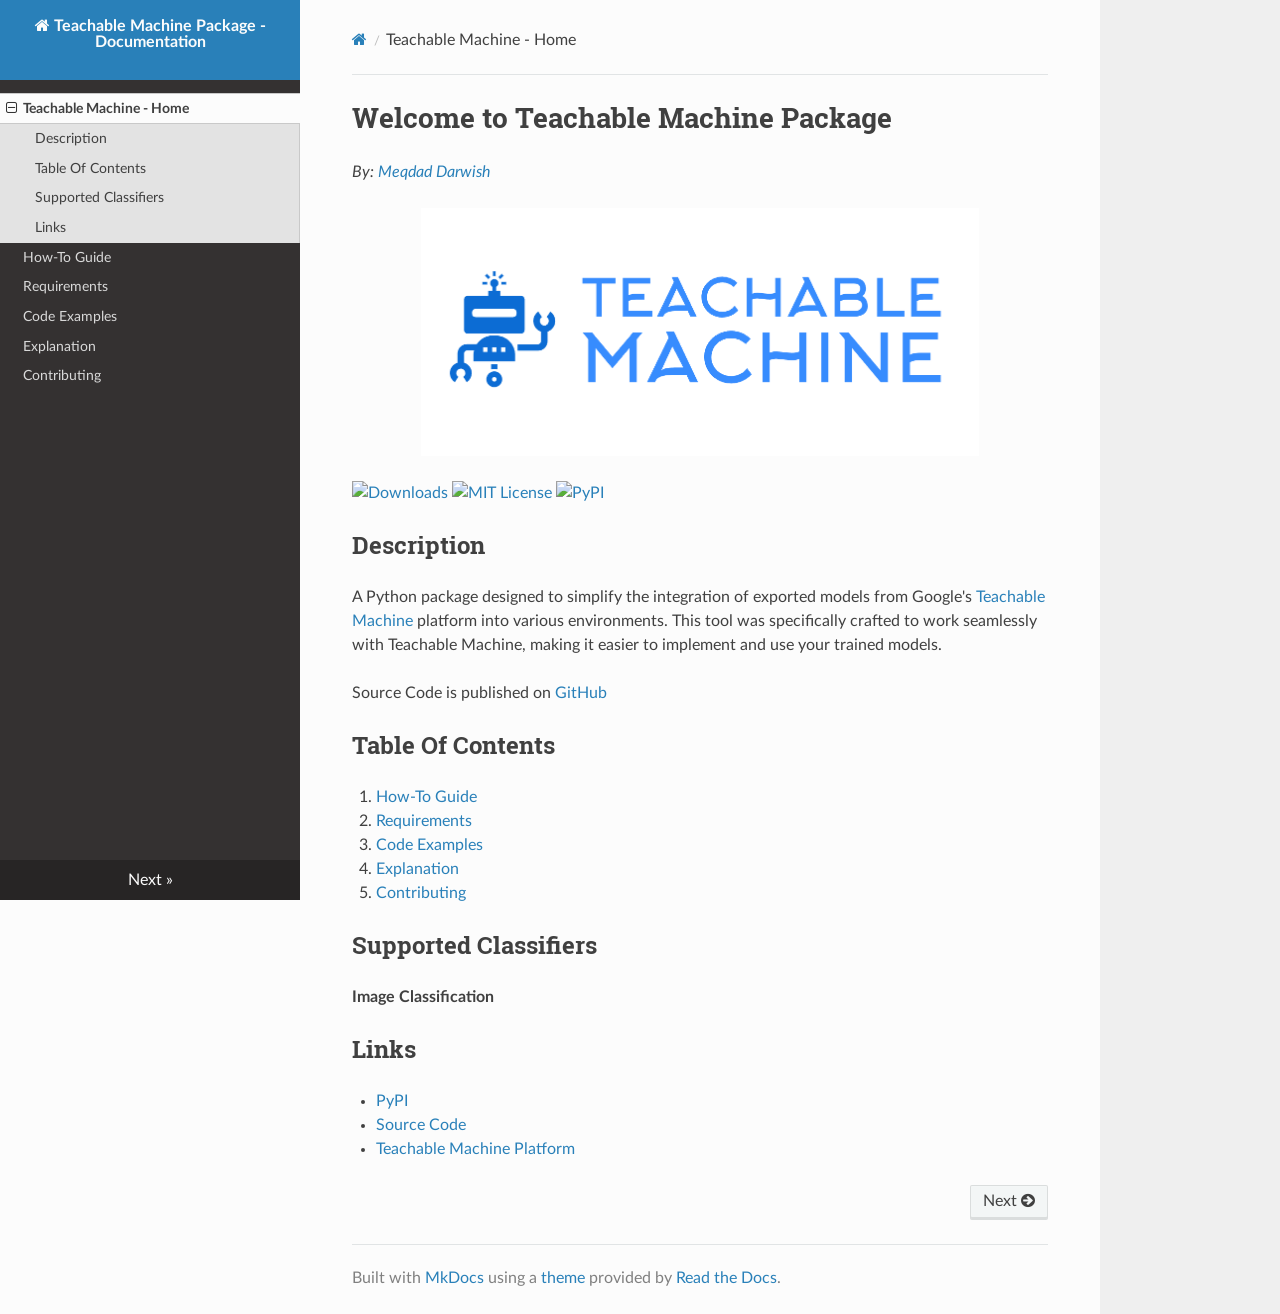
==== commit a5609a6c: "Add package logo to readme and documentation" ====
--- a/site/index.html
+++ b/site/index.html
@@ -95,6 +95,12 @@
               
                 <h1 id="welcome-to-teachable-machine-package">Welcome to Teachable Machine Package</h1>
 <p><em>By: <a href="https://github.com/MeqdadDev">Meqdad Darwish</a></em></p>
+<p align="center">
+<picture>
+  <img alt="Teachable Machine Package Logo" src="logo.png" width="80%" height="80%" >
+</picture>
+</p>
+
 <p><a href="https://pepy.tech/project/teachable-machine"><img alt="Downloads" src="https://static.pepy.tech/badge/teachable-machine" /></a>
 <a href="https://choosealicense.com/licenses/mit/"><img alt="MIT License" src="https://img.shields.io/badge/License-MIT-green.svg" /></a>
 <a href="https://pypi.org/project/teachable-machine/"><img alt="PyPI" src="https://img.shields.io/pypi/v/teachable-machine" /></a></p>
@@ -171,5 +177,5 @@
 
 <!--
 MkDocs version : 1.6.0
-Build Date UTC : 2024-08-16 12:16:47.919296+00:00
+Build Date UTC : 2024-08-17 12:54:11.537612+00:00
 -->
